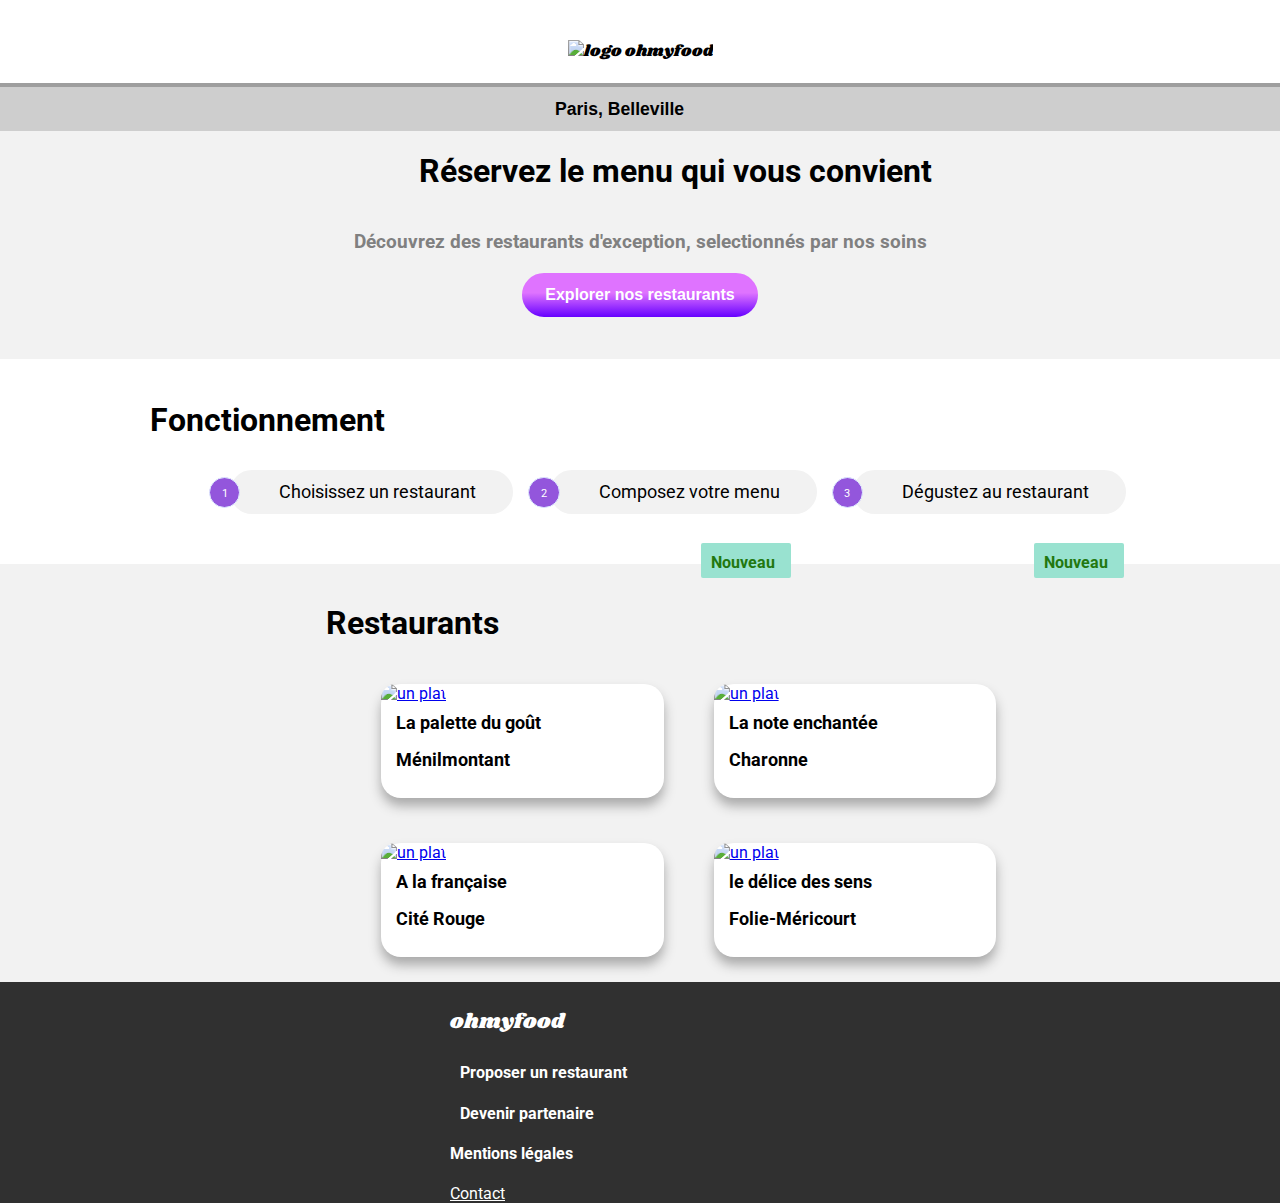
==== index.html @ 93c36981 "correction css" ====
<!DOCTYPE html>
<html lang="fr">
<head>
    <meta charset="utf-8" />

    <meta name="viewport" content="width=device-width" /> <!--c'est pour l'affichage mobile-->
    <script src="https://kit.fontawesome.com/45e38e596f.js" crossorigin="anonymous"></script>
    <link rel="stylesheet" href="food.css" />
    <title>ohmyfood</title>

    <link rel="preconnect" href="https://fonts.googleapis.com">
    <link rel="preconnect" href="https://fonts.gstatic.com" crossorigin>
    <link href="https://fonts.googleapis.com/css2?family=Roboto:wght@300&display=swap" rel="stylesheet">



    <link href="https://fonts.googleapis.com/css2?family=Shrikhand&display=swap" rel="stylesheet">
</head>

<body>

    <!--logo+entête-->

    <header>       


        <div class="logo" ><img src="images/logo/ohmyfood.png" width="180" alt="logo ohmyfood" /></div>



    </header>

    <div class="recherche">
        <form method="post" action="traitement.php">

          <i class="fas fa-map-marker-alt"></i><input type="text" name="pseudo" id="par" placeholder="Paris, Belleville">


      </form></div>


      <!-- Section 1 -->

      <section class="reservez">
        <h1>Réservez le menu qui <br class="hide-desktop" />vous convient</h1>
        <h3>Découvrez des restaurants d'exception,<br class="hide-desktop"/> selectionnés par nos soins</h3>
        
        <!--mettre ou pas-->
        <div class="com-bts">
            <form method="post" action="traitement.php">
                <input class="searchbuttons" type="button" value="Explorer nos restaurants"></form>
            </div>

        </section>


        


        <!-- Section 2 -->

        <section class="fonct">
          <div>          
            <h1 class="titre">Fonctionnement</h1> 

            <ol class="fi">
                <div class="number">1</div>
                <li class="contour"><i id="res" class="fas fa-mobile-alt"></i><span class="restaurant">Choisissez un restaurant</span></li>
                <div class="number">2</div>
                <li class="contour"><i id="men" class="fas fa-list-ul"></i><span class="menu">Composez votre menu</span></li>
                <div class="number">3</div>
                <li class="contour"><i id="deg" class="fas fa-store"></i><span class="degust">Dégustez au restaurant</span></li>

            </ol> <!--span: balise de type inline, on la place pour sélectionner certains mots uniquement -->
        </div>



    </section>


    <!--section 3 -->

    <section class="central" >
        <div class="center">
          <h1 class="activites">Restaurants</h1>         

          <div class="conteneur1">

            <div class="element1">
                <a href="food4.html" class="pal">
                    <img class="phot" src="images/restaurants/jay.jpg" alt="un plat" /> </a> 
                    <div> <div class="nouveau">Nouveau</div>
                    <div class= "lieu">
                        <div>La palette du goût<p class="ville">Ménilmontant</p></div> 
                        <div><i class="far fa-heart"></i><i class="fas fa-heart fa-backward"></i></div> 



                   </div>
                   </div>
            </div>

            <div class="element1">
                <a href="food3.html" class="pal">
                    <img class="phot" src="images/restaurants/stil.jpg" alt="un plat" /> </a> 
                    <div> <div class="nouveau">Nouveau</div>
                    <div class= "lieu">
                        <div>La note enchantée<p class="ville">Charonne</p></div>
                        <div><i class="far fa-heart"></i></div> 

                    </div>
                </div> 
            </div>

            <div class="element1">
                <a href="food2.html" class="pal">
                    <img class="phot" src="images/restaurants/toa.jpg" alt="un plat" /></a> 
                    <div> <div class= "lieu">
                        <div>A la française<p class="ville">Cité Rouge</p></div>
                        <div><i class="far fa-heart"></i></div>

                    </div>
                </div>
            </div>

            <div class="element1">
                <a href="food5.html" class="pal">
                    <img class="phot" src="images/restaurants/louis.jpg" alt="un plat" /> </a> 
                    <div class= "lieu">
                        <div>le délice des sens<p class="ville">Folie-Méricourt</p></div>
                        <div><i class="far fa-heart"></i></div>

                    </div>
                </div>



            </div>


        </div>

    </section>


    <footer>

        <div class="foot">
            <div class="propos">
                <div class="petitlogo" > ohmyfood </div>
                <h4><i class="fas fa-utensils"></i>Proposer un restaurant</h4>
                <h4><i class="fas fa-hands-helping"></i>Devenir partenaire</h4>
                <h4>Mentions légales</h4>
                <a href="mailto:marvin.dehors@gmail.com" class="contact">Contact</a>
            </div>
        </div>


    </footer>

</body>
</html>
---- food.css ----
/*Medium devices (mobile/tablette, 760px and up)si la largeur de l'appareil est inférieure ou égale à 768px, appliquez le CSS défini 
dans ce bloc*/
@media only screen and (max-width:576px)
{

body /*pour que l'ordi ne mette pas une marge en plus sur toute la page*/
{
	margin: 0;
	font-family: 'Roboto', sans-serif;
}

header/*logo */
{
	display: flex;
	justify-content: center;
	margin-top: 20px;/* concerne les marges exterieures  */
	margin-bottom: 10px;
}

.logo
{
	margin-top: 20px;/* concerne les marges exterieures  */
	margin-bottom: 10px;
	font-family: 'Shrikhand', cursive;
}

.recherche
{
	display: flex;
	justify-content: center;	
	background-color: #CECECE;/* Gris Perle*/
	width: 110%;
    /*box-shadow: 0px 8px 32px blue;/* La 1ère valeur indique le décalage horizontal vers la droite -la 2ème correspond au décalage vertical 
    vers le bas-le chiffre suivant indique la force du dégradé */
    border-top: solid 4px #9E9E9E; /*trait foncé au dessus de Paris Belleville*/
}

.fas.fa-map-marker-alt /*icone recherche*/
{
	border: none;
	padding: 15px;/* pour grossir le rond*/ 
	
}

input  /* Paris, Belleville*/
{
	border: none;
	width: 200px;
	height: 42px;
	font-size: 1.1rem;
	font-weight: bold;
	background-color: #CECECE; /*Gris Perle*/

}

::placeholder /* couleur noire Paris, Belleville/ Le pseudo-élément ::placeholder représente le texte de substitution  
pour un élément <input> ou <textarea>. Cela permet aux développeurs web de personnaliser l'apparence de ce texte.Le texte de 
substitution est généralement représenté avec une couleur plus claire afin d'indiquer qu'il s'agit d'une suggestion et que ce 
contenu n'a pas été saisi par l'utilisateur ou par le site même*/
{
	color: #000000;/*couleur noire*/
}


/*section 1 */

h1
{
	margin-left: 20px; /* concerne les marges exterieures */
}

h3
{
	color: grey;
}

.reservez
{
	background-color: #F2F2F2; /*gris clair*/
	flex-direction: column;
	width: 110%;
	display: flex;	
	align-items: center;
}

.com-bts
{
	display: flex;
	justify-content: center; /*cela centre le mot dans son contour*/
}

.searchbuttons
{
	font-size: 1rem;
	color: white; 
	border: solid 2px #F2F2F2;
	border-radius: 25px;
	height: 3rem;
	width: 15rem;
	padding-left: 15px;/* concerne les marges interieures */
	padding-right: 15px;
	margin-bottom: 40px;
	background:linear-gradient(to bottom,#DF73FF 45%,#6600FF); /*dégradé linéaire couleur Héliotrope-Bleu persan */
	font-weight: bold;
}


.searchbuttons:hover  /*une couleur se met dès qu'on survol le mot à l'interieur de l'encadrement, un encadrement de couleur grise apparait */
{
	color: #9356DC; /*violet*/
	background-color: #F2F2F2;
    cursor: pointer; /*définit la forme du curseur lorsque le pointeur est au-dessus de l'élément, Le curseur est un pointeur 
    qui indique un lien,généralement c'est une main.*/
}


/* Section 2*/

.titre /*mot fonctionnement*/
{
	margin-left: 15px;
	padding-bottom: 10px;
}

.fonct /*bloc : fonctionnement restaurant menu dégustez*/
{
	display: flex;
	justify-content: center;
	margin: 20px 0 40px 0; /* marges exterieures haut/droite/bas/gauche */
	/*padding: auto;*/
	width: 100%;
	background-color: white;
}



.fi /*bloc : restaurant menu dégustez*/
{
	display: flex;
	justify-content: center;
	flex-wrap: wrap; /*les éléments vont à la ligne lorsqu'il n'y a plus la place*/
	margin-bottom: 10px; /* marges exterieures*/
	
}

.fi span /*concerne les mots : les mots restaurant menu dégustez*/
{
	display: flex;
	margin-bottom: 10px; /* marges exterieures*/
	margin-top: 10px;
	padding-right: 30px; /*pour agrandir le cadre*/

}

.contour /* contour les mots restaurant menu dégustez*/
{
	display: flex;
	align-items: center;
	border: solid 2px #F2F2F2;
	border-radius: 25px;
	background-color: white;
	margin-bottom: 20px;
	z-index: 1;
}

.contour:hover  /*une couleur se met dès qu'on survol le mot à l'interieur de l'encadrement, un encadrement de couleur grise apparait */
{
	color: #0065FC;
	background-color: #F2F2F2;
    cursor: pointer; /*définit la forme du curseur lorsque le pointeur est au-dessus de l'élément, Le curseur est un pointeur 
    qui indique un lien,généralement c'est une main.*/
}

.fas.fa-mobile-alt /* icone restaurant*/
{
	margin-right: 10px; /*marges exterieures à l'interieur du cadre*/
	margin-left: 10px;
	padding-left: 15px;
}

.fas.fa-list-ul /* icone menu*/
{
	margin-right: 10px; /*marges exterieures*/
	margin-left: 10px;
	padding-left: 15px;
}

.fas.fa-store /* icone degustez*/
{
	margin-right: 10px; /*marges exterieures*/
	margin-left: 10px;
	padding-left: 15px;
}

.number
{
    border: #DEEBFF solid 1px;
    border-radius: 50%;
    padding: 9px;
    color: white;
    font-size: 0.7rem;
    height: 0.7rem;
    width: 0.7rem;
    background-color: #9356DC ;/*primaire: violet*/
    text-align: center; /*pour centrer le chiffre*/
    margin-left: 37px;
    margin-top: 7px;
    z-index: 2;
}



/*section3 Restaurants*/


.central
{
	width: 110%;
	background-color: #F2F2F2;
}

.conteneur1/* concerne les restos de la 1ère page */
{
	display: flex;
	flex-direction: column;
	color: #000000;/*couleur noire*/	
	text-align: left;	
	width: 90%;
	margin-left: 20px; /*marges exterieures*/
	margin-right: 18px;
	background-color: #F2F2F2;
}

.nouveau
{
	color: #22780F; /* Vert de vessie*/
	font-weight: bold;
	font-size: 1rem;
	border-radius: 2px;
	background-color: #99E2D0; /*Vert d'eau*/
	padding: 10px;/* concerne les marges intérieures */
	width: 70px;
	height: 15px;
	margin-top: -140px;
	margin-bottom: 120px;
	margin-left: 260px;
	/*z-index: 2; /*pour QU'IL APPARAISSE DEVANT L'IMAGE*/
	position: absolute; /*pour que nouveau apparaisse sur l'image*/

}

.element1 /*La palette du goût et le délice des sens*/
{  
	box-shadow: 0px 8px 12px #aaa;
	border-radius: 20px;/* concerne l'arrondi de l'encadrement */
	align-self: baseline;/*placement dans la box*/
	margin-bottom: 25px;/* concerne les marges exterieures bas */
	padding-bottom: 3px;/* concerne  marge interieure bas  */
	cursor: pointer; /*définit la forme du curseur lorsque le pointeur est au-dessus de l'élément, Le curseur est un pointeur 
	qui indique un lien,généralement c'est une main.*/
	background-color: white;
}


.phot /*photo elements */
{
	width: 360px;
	height: 150px;
	object-fit: cover; /*l'image sera découpée pour s'adapter*/   
	border-top-right-radius: 15px;
	border-top-left-radius: 15px;  
	/* z-index: -1;*/
}

.lieu /*noms des lieux pour activites*/
{
	color: #000000;/*couleur noire*/ 
	font-size: 1.1em;  
	font-weight: bold;
	padding-left: 10px;/* concerne les marges interieures gauche  */
	padding-top: 10px;
	padding-bottom: 10px;
	display: flex;
	justify-content: space-between;
}
.far.fa-heart /* coeur transparent*/
{
	margin-right: 10px;
	font-size: 1.3rem;
}


.far.fa-heart:hover  /*une couleur se met dès qu'on survol le mot à l'interieur de l'encadrement, un encadrement de couleur grise apparait */
{
	color: #9356DC; /*violet PROBLEME NE SE REMPLIT PAS EN VIOLET : far fa-heart*/
	/*background-color: #9356DC;*/
    cursor: pointer; /*définit la forme du curseur lorsque le pointeur est au-dessus de l'élément, Le curseur est un pointeur 
    qui indique un lien,généralement c'est une main.*/
    /*transition: width 2s;
    display: none all 2s;*/
}

/*section footer*/


footer
{
	background-color: #303030; 
	flex-direction: column;
	width: 110%;
}

.foot /* concerne l'alignement footer */
{
	display: flex;	
	margin-left: 20px;
	
}

.petitlogo
{
	color: white;
	padding-top: 25px;
	padding-bottom: 5px;/* concerne  marge interieure bas  */
	margin-bottom: 10px;
	font-family: 'Shrikhand', cursive;
	font-size: 1.3rem;
}

h4
{
	color: white;
}

h4:hover  /*une couleur se met dès qu'on survol le mot à l'interieur de l'encadrement, un encadrement de couleur grise apparait */
{
	color: #0065FC;
	background-color: #F2F2F2;
    cursor: pointer; /*définit la forme du curseur lorsque le pointeur est au-dessus de l'élément, Le curseur est un pointeur 
    qui indique un lien,généralement c'est une main.*/
}

.fas.fa-utensils
{
	margin-right: 10px;
}

.fas.fa-hands-helping
{
	margin-right: 10px;
}

.contact
{
	color: white;
}


/*2ème page*/

/*header*/



/*section 1*/
.phototoa
{
	width: 400px;
	height: 250px;
	object-fit: cover; /*l'image sera découpée pour s'adapter*/   
}



/*section 2*/

.deuxiemepage
{
	background-color: #F2F2F2; /*gris clair*/
	flex-direction: column;
	width: 110%;
	display: flex;	
	font-weight: bold;
	border-top-right-radius: 25px;/*ca ne fonctionne pas*/
	border-top-left-radius: 25px;
	margin-top: -50px;/*marges exterieures*/
	position: absolute; /*pour que le pavé à la française déborde sur la photo*/
}

.francaise
{
	font-size: 1.7rem;
	font-weight: bold; 
	font-style:italic;
	font-family: 'Shrikhand', cursive;
	display: flex;
	justify-content: space-between; /*pour que le prix se mette à droite*/
	margin-top: 20px;
	margin-left: 30px;
	width: 100%;
}


.far.fa-heart.restCard__icon--empty
{
	margin-right: 43px;
	font-size: 1.3rem;
	margin-top: 10px;
}

.conteneur2/* concerne la 2ème page*/
{
	display: flex;
	flex-direction: column;
	color: #000000;/*couleur noire*/	
	text-align: left;	
	width: 100%;
	background-color: #F2F2F2;
}


.element2 /*Les plats de la 2ème page*/
{  
	box-shadow: 0px 8px 12px #aaa;
	border-radius: 20px;/* concerne l'arrondi de l'encadrement */
	align-self: baseline;/*placement dans la box*/
	margin-bottom: 20px;/* concerne les marges exterieures bas */
	margin-left: 20px;
	margin-right: 20px;
	padding-bottom: 14px;/* concerne  marge interieure bas  */
	padding-top: 14px;
	padding-left: 10px;
	cursor: pointer; /*définit la forme du curseur lorsque le pointeur est au-dessus de l'élément, Le curseur est un pointeur 
	qui indique un lien,généralement c'est une main.*/
	background-color: white;
	width: 90%;
	height: 50px;

	animation: fadein 5s; /*le temps que ça met pour réapparaître*/
	-moz-animation: fadein 5s; /* Firefox */
	-webkit-animation: fadein 5s; /* Safari et Chrome */
	-o-animation: fadein 5s; /* Opera */
}
@keyframes fadein {
	from {
		opacity:0;
	}
	to {
		opacity:1;
	}
}


.entrees
{
	font-size: 1.4rem;
	color: #677179; /* Gris de Payne*/
	font-weight: bold;
	padding-left: 30px;/* concerne les marges interieures  */
	border-bottom: 4px solid #99E2D0; width: 10%;  /*pour qu'il y ait un trait Vert d'eau* au dessous de l'entrée*/  
}



.plats /*titre au dessus des plats*/
{
	font-size: 1.4rem;
	color: #677179; /* Gris de Payne*/
	font-weight: bold;
	padding-left: 30px;/* concerne les marges interieures  */
	font-weight: bold;
	border-bottom: 4px solid #99E2D0; width: 15%;  /*pour qu'il y ait un trait Vert d'eau* au dessous de plat*/ 
}

.desserts
{
	font-size: 1.4rem;
	color: #677179; /* Gris de Payne*/
	font-weight: bold;
	padding-left: 30px;/* concerne les marges interieures  */
	border-bottom: 4px solid #99E2D0; width: 15%;  /*pour qu'il y ait un trait Vert d'eau* au dessous de dessert*/ 
}

.plat /*nom d'un plat*/
{
	font-weight: bold;
	font-size: 1.4rem;
	margin-bottom: 5px;/* pour faire l'écart entre le mot du haut et celui d'en bas: les marges interieures */
}

.saveur
{
	color: grey;
	font-size: 1rem;
	display: flex;
	justify-content: space-between; /*pour que le coeur se mette à droite*/
}

.prix
{
	margin-right: 10px;
	color: #000000; /*couleur noire*/
}

.com-btn
{
	display: flex;
	justify-content: center; /*cela centre le mot dans son contour*/
}

.searchbutton /*bouton commander*/
{
	color: white; 
	border: solid 2px #F2F2F2;
	border-radius: 25px;
	height: 3rem;
	width: 12rem;
	font-size: 1.1rem;
	margin-top: 40px;
	margin-left: 20px;
	margin-bottom: 40px;
	background:linear-gradient(to bottom,#DF73FF 45%,#6600FF); /*dégradé linéaire couleur Héliotrope-Bleu persan */
	font-weight: bold;
}

.searchbutton:hover  /* une couleur se met dès qu'on survol le mot à l'interieur de l'encadrement, un encadrement de couleur grise apparait */
{
	color: #0065FC;
	background-color: #F2F2F2;
    cursor: pointer; 
    /* définit la forme du curseur lorsque le pointeur est au-dessus de l'element, Le curseur est un pointeur 
    qui indique un lien,generalement c'est une main. */
}
}




    /* Medium devices (tablette, min 768px max 1000px )si la largeur de l'appareil est inférieure ou égale à 1000px, appliquez le CSS défini 
dans ce bloc */
@media only screen and (min-width:768px) and (max-width: 1024px)

{

	body /*pour que l'ordi ne mette pas une marge en plus sur toute la page*/
	{
		margin: 0;
		font-family: 'Roboto', sans-serif;
	}

	header/*logo */
	{
		display: flex;
		justify-content: center;
		margin-top: 20px;/* concerne les marges exterieures  */
		margin-bottom: 10px;
	}

	.logo
	{
		margin-top: 20px;/* concerne les marges exterieures  */
		margin-bottom: 10px;
		font-family: 'Shrikhand', cursive;
	}

	.recherche
	{
		display: flex;
		justify-content: center;	
		background-color: #CECECE;/* Gris Perle*/
		width: 110%;
    /*box-shadow: 0px 8px 32px blue;/* La 1ère valeur indique le décalage horizontal vers la droite -la 2ème correspond au décalage vertical 
    vers le bas-le chiffre suivant indique la force du dégradé */
    border-top: solid 4px #9E9E9E; /*trait foncé au dessus de Paris Belleville*/
}

.fas.fa-map-marker-alt /*icone recherche*/
{
	border: none;
	padding: 15px;/* pour grossir le rond*/ 
	
}

input  /* Paris, Belleville*/
{
	border: none;
	width: 200px;
	height: 42px;
	font-size: 1.1rem;
	font-weight: bold;
	background-color: #CECECE; /*Gris Perle*/

}

::placeholder /* couleur noire Paris, Belleville/ Le pseudo-élément ::placeholder représente le texte de substitution  
pour un élément <input> ou <textarea>. Cela permet aux développeurs web de personnaliser l'apparence de ce texte.Le texte de 
substitution est généralement représenté avec une couleur plus claire afin d'indiquer qu'il s'agit d'une suggestion et que ce 
contenu n'a pas été saisi par l'utilisateur ou par le site même*/
{
	color: #000000;/*couleur noire*/
}


/*section 1 */

h1
{
	margin-left: 20px; /* concerne les marges exterieures */
}

h3
{
	color: grey;
}

.reservez
{
	background-color: #F2F2F2; /*gris clair*/
	flex-direction: column;
	width: 110%;
	display: flex;	
	align-items: center;
}

.com-bts
{
	display: flex;
	justify-content: center; /*cela centre le mot dans son contour*/
}

.searchbuttons
{
	font-size: 1rem;
	color: white; 
	border: solid 2px #F2F2F2;
	border-radius: 25px;
	height: 3rem;
	width: 15rem;
	padding-left: 15px;/* concerne les marges interieures */
	padding-right: 15px;
	margin-bottom: 40px;
	background:linear-gradient(to bottom,#DF73FF 45%,#6600FF); /*dégradé linéaire couleur Héliotrope-Bleu persan */
	font-weight: bold;
}


.searchbuttons:hover  /*une couleur se met dès qu'on survol le mot à l'interieur de l'encadrement, un encadrement de couleur grise apparait */
{
	color: #9356DC; /*violet*/
	background-color: #F2F2F2;
    cursor: pointer; /*définit la forme du curseur lorsque le pointeur est au-dessus de l'élément, Le curseur est un pointeur 
    qui indique un lien,généralement c'est une main.*/
}


/* Section 2*/

.fonct /*bloc : fonctionnement restaurant menu dégustez*/
{
    /*display: flex;
    justify-content: center;
    /*margin: 40px 0 10px 0;*/
}

.fi /*bloc : restaurant menu dégustez*/
{
	display: flex;
	justify-content: center;
	flex-wrap: wrap; /*les éléments vont à la ligne lorsqu'il n'y a plus la place*/

	margin-bottom: 10px; /* marges exterieures*/

}

.fi span /*concerne les mots : les mots restaurant menu dégustez*/
{
	display: flex;
	margin-bottom: 10px; /* marges exterieures*/
	margin-top: 10px;
	padding-right: 20px; /*pour agrandir le cadre*/
}

.contour /* contour les mots restaurant menu dégustez*/
{
	display: flex;
	align-items: center;
	border: solid 2px #F2F2F2;
	border-radius: 25px;
	background-color: white;
}

.contour:hover  /*une couleur se met dès qu'on survol le mot à l'interieur de l'encadrement, un encadrement de couleur grise apparait */
{
	color: #0065FC;
	background-color: #F2F2F2;
    cursor: pointer; /*définit la forme du curseur lorsque le pointeur est au-dessus de l'élément, Le curseur est un pointeur 
    qui indique un lien,généralement c'est une main.*/
}

.fas.fa-mobile-alt /* icone restaurant*/
{
	margin-right: 10px; /*marges exterieures à l'interieur du cadre*/
	margin-left: 10px;
}

.fas.fa-list-ul /* icone menu*/
{
	margin-right: 10px; /*marges exterieures*/
	margin-left: 10px;
}

.fas.fa-store /* icone degustez*/
{
	margin-right: 10px; /*marges exterieures*/
	margin-left: 10px;
}

.number
{
	border: #DEEBFF solid 1px;
	border-radius: 50%;
    padding: 9px;
    color: white;
    font-size: 0.7rem;
	height: 0.7rem;
    width: 0.7rem;
    background-color: #9356DC ;/*primaire: violet*/
    text-align: center; /*pour centrer le chiffre*/
    margin-left: -240px;
    margin-top: 92px;
	position: absolute; /*pour que nouveau apparaisse sur l'image*/
}


/*section3 Restaurants*/


.central
{
	width: 100%;
	background-color: red; /*#F2F2F2;*/
}

.conteneur1/* concerne les restos de la 1ère page */
{
	display: flex;
	flex-direction: column;
	color: #000000;/*couleur noire*/	
	text-align: left;	
	width: 90%;
	margin-left: 20px; /*marges exterieures*/
	margin-right: 18px;
	background-color: #F2F2F2;
}

.nouveau
{
	color: #22780F; /* Vert de vessie*/
	font-weight: bold;
	font-size: 1rem;
	border-radius: 2px;
	background-color: #99E2D0; /*Vert d'eau*/
	padding: 10px;/* concerne les marges intérieures */
	width: 70px;
	height: 15px;
	margin-top: -140px;
	margin-bottom: 120px;
	margin-left: 260px;
	/*z-index: 2; /*pour QU'IL APPARAISSE DEVANT L'IMAGE*/
	position: absolute; /*pour que nouveau apparaisse sur l'image*/

}

.element1 /*La palette du goût et le délice des sens*/
{  
	box-shadow: 0px 8px 12px #aaa;
	border-radius: 20px;/* concerne l'arrondi de l'encadrement */
	align-self: baseline;/*placement dans la box*/
	margin-bottom: 25px;/* concerne les marges exterieures bas */
	padding-bottom: 3px;/* concerne  marge interieure bas  */
	cursor: pointer; /*définit la forme du curseur lorsque le pointeur est au-dessus de l'élément, Le curseur est un pointeur 
	qui indique un lien,généralement c'est une main.*/
	background-color: white;
}


.phot /*photo elements */
{
	width: 360px;
	height: 150px;
	object-fit: cover; /*l'image sera découpée pour s'adapter*/   
	border-top-right-radius: 15px;
	border-top-left-radius: 15px;  
	/* z-index: -1;*/
}

.lieu /*noms des lieux pour activites*/
{
	color: #000000;/*couleur noire*/ 
	font-size: 1.1em;  
	font-weight: bold;
	padding-left: 10px;/* concerne les marges interieures gauche  */
	padding-top: 10px;
	padding-bottom: 10px;
	display: flex;
	justify-content: space-between;
}
.far.fa-heart /* coeur transparent*/
{
	margin-right: 10px;
	font-size: 1.3rem;
}


.far.fa-heart:hover  /*une couleur se met dès qu'on survol le mot à l'interieur de l'encadrement, un encadrement de couleur grise apparait */
{
	color: #9356DC; /*violet PROBLEME NE SE REMPLIT PAS EN VIOLET : far fa-heart*/
	/*background-color: #9356DC;*/
    cursor: pointer; /*définit la forme du curseur lorsque le pointeur est au-dessus de l'élément, Le curseur est un pointeur 
    qui indique un lien,généralement c'est une main.*/
    /*transition: width 2s;
    display: none all 2s;*/
}

/*section footer*/


footer
{
	background-color: #303030; 
	flex-direction: column;
	width: 110%;
}

.foot /* concerne l'alignement footer */
{
	display: flex;	
	margin-left: 20px;
	
}

.petitlogo
{
	color: white;
	padding-top: 25px;
	padding-bottom: 5px;/* concerne  marge interieure bas  */
	margin-bottom: 10px;
	font-family: 'Shrikhand', cursive;
	font-size: 1.3rem;
}

h4
{
	color: white;
}

h4:hover  /*une couleur se met dès qu'on survol le mot à l'interieur de l'encadrement, un encadrement de couleur grise apparait */
{
	color: #0065FC;
	background-color: #F2F2F2;
    cursor: pointer; /*définit la forme du curseur lorsque le pointeur est au-dessus de l'élément, Le curseur est un pointeur 
    qui indique un lien,généralement c'est une main.*/
}

.fas.fa-utensils
{
	margin-right: 10px;
}

.fas.fa-hands-helping
{
	margin-right: 10px;
}

.contact
{
	color: white;
}


/*2ème page*/

/*header*/

.fas.fa-arrow-left /*flèche près du logo*/
{
	/*margin-left: 5px;*/

}

/*section 1*/
.phototoa
{
	width: 400px;
	height: 250px;
	object-fit: cover; /*l'image sera découpée pour s'adapter*/   
}



/*section 2*/

.deuxiemepage
{
	background-color: #F2F2F2; /*gris clair*/
	flex-direction: column;
	width: 111%;
	display: flex;	
	font-weight: bold;
	border-top-right-radius: 25px;/*ca ne fonctionne pas*/
	border-top-left-radius: 25px;
	margin-top: -50px;/*marges exterieures*/
	position: absolute; /*pour que le pavé à la française déborde sur la photo*/
}

.francaise
{
	font-size: 1.7rem;
	font-weight: bold; 
	font-style:italic;
	font-family: 'Shrikhand', cursive;
	display: flex;
	justify-content: space-between; /*pour que le prix se mette à droite*/
	margin-top: 20px;
	margin-left: 30px;
}


.far.fa-heart.restCard__icon--empty
{
	margin-right: 20px;
	font-size: 1.3rem;
	margin-top: 10px;
}

.conteneur2/* concerne la 2ème page*/
{
	display: flex;
	flex-direction: column;
	color: #000000;/*couleur noire*/	
	text-align: left;	
	width: 90%;
	background-color: #F2F2F2;
}


.element2 /*Les plats de la 2ème page*/
{  
	box-shadow: 0px 8px 12px #aaa;
	border-radius: 20px;/* concerne l'arrondi de l'encadrement */
	align-self: baseline;/*placement dans la box*/
	margin-bottom: 20px;/* concerne les marges exterieures bas */
	margin-left: 20px;
	margin-right: 20px;
	padding-bottom: 14px;/* concerne  marge interieure bas  */
	padding-top: 14px;
	padding-left: 10px;
	cursor: pointer; /*définit la forme du curseur lorsque le pointeur est au-dessus de l'élément, Le curseur est un pointeur 
	qui indique un lien,généralement c'est une main.*/
	background-color: white;
	width: 350px;
	height: 50px;
}

.entrees
{
	font-size: 1.4rem;
	color: #677179; /* Gris de Payne*/
	font-weight: bold;
	padding-left: 30px;/* concerne les marges interieures  */
	border-bottom: 4px solid #99E2D0; width: 15%;  /*pour qu'il y ait un trait Vert d'eau* au dessous de l'entrée*/  
}



.plats /*titre au dessus des plats*/
{
	font-size: 1.4rem;
	color: #677179; /* Gris de Payne*/
	font-weight: bold;
	padding-left: 30px;/* concerne les marges interieures  */
	font-weight: bold;
	border-bottom: 4px solid #99E2D0; width: 15%;  /*pour qu'il y ait un trait Vert d'eau* au dessous de plat*/ 
}

.desserts
{
	font-size: 1.4rem;
	color: #677179; /* Gris de Payne*/
	font-weight: bold;
	padding-left: 30px;/* concerne les marges interieures  */
	border-bottom: 4px solid #99E2D0; width: 15%;  /*pour qu'il y ait un trait Vert d'eau* au dessous de dessert*/ 
}

.plat /*nom d'un plat*/
{
	font-weight: bold;
	font-size: 1.4rem;
	margin-bottom: 5px;/* pour faire l'écart entre le mot du haut et celui d'en bas: les marges interieures */
}

.saveur
{
	color: grey;
	font-size: 1rem;
	display: flex;
	justify-content: space-between; /*pour que le coeur se mette à droite*/
}

.prix
{
	margin-right: 10px;
	color: #000000; /*couleur noire*/
}

.com-btn
{
	display: flex;
	justify-content: center; /*cela centre le mot dans son contour*/
}

.searchbutton /*bouton commander*/
{
	color: white; 
	border: solid 2px #F2F2F2;
	border-radius: 25px;
	height: 3rem;
	width: 12rem;
	font-size: 1.1rem;
	margin-top: 40px;
	margin-left: 20px;
	margin-bottom: 40px;
	background:linear-gradient(to bottom,#DF73FF 45%,#6600FF); /*dégradé linéaire couleur Héliotrope-Bleu persan */
	font-weight: bold;
}

.searchbutton:hover  /*une couleur se met dès qu'on survol le mot à l'interieur de l'encadrement, un encadrement de couleur grise apparait */
{
	color: #0065FC;
	background-color: #F2F2F2;
    cursor: pointer; /*définit la forme du curseur lorsque le pointeur est au-dessus de l'élément, Le curseur est un pointeur 
    qui indique un lien,généralement c'est une main.*/
}

}


   /*concerne pc*/
@media only screen and (min-width: 1025px) /*à partir de 1001px*/

{

	body /*pour que l'ordi ne mette pas une marge en plus sur toute la page*/
	{
		margin: 0;
		font-family: 'Roboto', sans-serif;
	}

	header/*logo */
	{
		display: flex;
		justify-content: center;
		margin-top: 20px;/* concerne les marges exterieures  */
		margin-bottom: 10px;
	}

	.logo
	{
		margin-top: 20px;/* concerne les marges exterieures  */
		margin-bottom: 10px;
		font-family: 'Shrikhand', cursive;
	}

	.recherche
	{
		display: flex;
		justify-content: center;	
		background-color: #CECECE;/* Gris Perle*/
		width: 100%;
    /*box-shadow: 0px 8px 32px blue;/* La 1ère valeur indique le décalage horizontal vers la droite -la 2ème correspond au décalage vertical 
    vers le bas-le chiffre suivant indique la force du dégradé */
    border-top: solid 4px #9E9E9E; /*trait foncé au dessus de Paris Belleville*/
}

.fas.fa-map-marker-alt /*icone recherche*/
{
	border: none;
	padding: 15px;/* pour grossir le rond*/ 
	
}

input  /* Paris, Belleville*/
{
	border: none;
	width: 200px;
	height: 42px;
	font-size: 1.1rem;
	font-weight: bold;
	background-color: #CECECE; /*Gris Perle*/

}

::placeholder /* couleur noire Paris, Belleville/ Le pseudo-élément ::placeholder représente le texte de substitution  
pour un élément <input> ou <textarea>. Cela permet aux développeurs web de personnaliser l'apparence de ce texte.Le texte de 
substitution est généralement représenté avec une couleur plus claire afin d'indiquer qu'il s'agit d'une suggestion et que ce 
contenu n'a pas été saisi par l'utilisateur ou par le site même*/
{
	color: #000000;/*couleur noire*/
}


/*section 1 */

h1
{
	margin-left: 70px; /* concerne les marges exterieures */
	
}

h3
{
	color: grey;
}



.reservez
{
	background-color: #F2F2F2; /*gris clair*/
	flex-direction: column;
	width: 100%;
	display: flex;	
	align-items: center;
}

.hide-desktop /*pour que la phrase ne se coupe pas dans la version desktop*/
{
display: none;
}

.com-bts
{
	display: flex;
	justify-content: center; /*cela centre le mot dans son contour*/
}

.searchbuttons
{
	font-size: 1rem;
	color: white; 
	border: solid 2px #F2F2F2;
	border-radius: 25px;
	height: 3rem;
	width: 15rem;
	padding-left: 15px;/* concerne les marges interieures */
	padding-right: 15px;
	margin-bottom: 40px;
	background:linear-gradient(to bottom,#DF73FF 45%,#6600FF); /*dégradé linéaire couleur Héliotrope-Bleu persan */
	font-weight: bold;
}


.searchbuttons:hover  /*une couleur se met dès qu'on survol le mot à l'interieur de l'encadrement, un encadrement de couleur grise apparait */
{
	color: #9356DC; /*violet*/
	background-color: #F2F2F2;
    cursor: pointer; /*définit la forme du curseur lorsque le pointeur est au-dessus de l'élément, Le curseur est un pointeur 
    qui indique un lien,généralement c'est une main.*/
}


/* Section 2*/

.titre /*mot fonctionnement*/
{
	margin-left: -4px;
	padding-bottom: 10px;
}

.fonct /*bloc : fonctionnement restaurant menu dégustez*/
{
	display: flex;
	justify-content: center;
	margin: 20px 0 40px 0; /* marges exterieures haut/droite/bas/gauche */
	width: 100%;
	background-color: white;
}

.fi /*bloc : restaurant menu dégustez*/
{
	display: flex;
	justify-content: center;
	flex-wrap: wrap; /*les éléments vont à la ligne lorsqu'il n'y a plus la place*/
	margin-bottom: 10px; /* marges exterieures*/

}

.fi span /*concerne les mots : les mots restaurant menu dégustez*/
{
	font-size: 1.1rem;
	margin-bottom: 10px; /* marges exterieures*/
	margin-top: 10px;
	padding-left: 15px;/* marges intérieures*/
	padding-right: 35px; /*pour agrandir le cadre*/

}

.contour /* contour les mots restaurant menu dégustez*/
{
	display: flex;
	align-items: center;
	border: solid 2px #F2F2F2;
	border-radius: 25px;
	background-color: #F2F2F2; /*couleur à l'intérieur du contour*/
	margin-left: -10px;/* marges exterieures*/
	z-index: 1;
}

.contour:hover  /*une couleur se met dès qu'on survol le mot à l'interieur de l'encadrement, un encadrement de couleur grise apparait */
{
	color: #0065FC;
	background-color: #F2F2F2;
    cursor: pointer; /*définit la forme du curseur lorsque le pointeur est au-dessus de l'élément, Le curseur est un pointeur 
    qui indique un lien,généralement c'est une main.*/
}

.fas.fa-mobile-alt /* icone restaurant*/
{
	margin-right: 10px; /*marges exterieures à l'interieur du cadre*/
	margin-left: 7px;
	padding-left: 15px;
}

.fas.fa-list-ul /* icone menu*/
{
	margin-right: 10px; /*marges exterieures*/
	margin-left: 7px;
	padding-left: 15px;
}

.fas.fa-store /* icone degustez*/
{
	margin-right: 10px; /*marges exterieures*/
	margin-left: 7px;
	padding-left: 15px;
}

.number
{
	border: #DEEBFF solid 1px;
	border-radius: 50%;
    padding: 9px;
    color: white;
    font-size: 0.7rem;
	height: 0.7rem;
    width: 0.7rem;
    background-color: #9356DC ;/*primaire: violet*/
    text-align: center; /*pour centrer le chiffre*/
    margin-left: 15px;
    margin-top: 7px;
    z-index: 2;
	/*position: absolute; /*pour que nouveau apparaisse sur l'image*/
}
	


/*section3 Restaurants*/

.activites /*mot restaurants*/
{
	padding-top: 40px;
}

.central
{
	background-color: #F2F2F2 ;
}

.center
{
	margin-right: auto;
	margin-left: auto;
	width: 60%;
}
.conteneur1/* concerne les restos de la 1ère page */
{
	display: flex;
	flex-wrap: wrap; /*les éléments vont à la ligne lorsqu'il n'y a plus la place*/
   	color: #000000;/*couleur noire*/	
	text-align: left;	
	margin-left: auto; /*marges exterieures*/
	margin-right: auto;
	background-color: #F2F2F2; 
	width: 92%;
	padding-left: 100px;
}


.element1 /*La palette du goût et le délice des sens*/
{  
	
	box-shadow: 0px 8px 12px #aaa;
	border-radius: 20px;/* concerne l'arrondi de l'encadrement */
	align-self: baseline;/*placement dans la box*/
	width: 40%;
	margin-top: 20px;
	margin-bottom: 25px;/* concerne les marges exterieures bas */
	margin-right: 25px;
	margin-left: 25px;
	cursor: pointer; /*définit la forme du curseur lorsque le pointeur est au-dessus de l'élément, Le curseur est un pointeur 
	qui indique un lien,généralement c'est une main.*/
	background-color: white;
}


.phot /*photo elements */
{
	width: 420px;
	height: 170px;
	object-fit: cover; /*l'image sera découpée pour s'adapter*/   
	border-top-right-radius: 15px;
	border-top-left-radius: 15px;  
	/* z-index: -1;*/
}

.nouveau
{
	color: #22780F; /* Vert de vessie*/
	font-weight: bold;
	font-size: 1rem;
	border-radius: 2px;
	background-color: #99E2D0; /*Vert d'eau*/
	padding: 10px;/* concerne les marges intérieures */
	width: 70px;
	height: 15px;
	margin-top: -160px;
	margin-bottom: 120px;
	margin-left: 320px;
	/*z-index: 2; /*pour QU'IL APPARAISSE DEVANT L'IMAGE*/
	position: absolute; /*pour que nouveau apparaisse sur l'image*/

}

.lieu /*noms des lieux pour activites*/
{
	color: #000000 !important;/*couleur noire*/ 
	font-size: 1.1em;  
	font-weight: bold;
	padding-left: 15px;/* concerne les marges interieures gauche  */
	padding-top: 10px;
	padding-bottom: 10px;
	display: flex;
	justify-content: space-between;
}

.ville
{
	/*padding-left: 30px;/* concerne les marges interieures gauche */
	color: #000000 !important;/*couleur noire*/ 
}

.far.fa-heart /* coeur transparent*/
{
	margin-right: 10px;
	font-size: 1.3rem;
}


.far.fa-heart:hover  /*une couleur se met dès qu'on survol le mot à l'interieur de l'encadrement, un encadrement de couleur grise apparait */
{
	color: #9356DC; /*violet PROBLEME NE SE REMPLIT PAS EN VIOLET : far fa-heart*/
	/*background-color: #9356DC;*/
    cursor: pointer; /*définit la forme du curseur lorsque le pointeur est au-dessus de l'élément, Le curseur est un pointeur 
    qui indique un lien,généralement c'est une main.*/
    /*transition: width 2s;
    display: none all 2s;*/

}

.fas.fa-heart.fa-backward:hover /*coeur remplit en violet*/
{
	color: #9356DC;
	/*position: absolute;*/
	z-index: 2;
}


/*section footer*/


footer
{
	background-color: #303030; 
	flex-direction: column;
	width: 100%;
}

.foot /* concerne l'alignement footer */
{
	display: flex;	
	margin-left: 40px;
	padding-left: 410px;
	
}

.petitlogo
{
	color: white;
	padding-top: 25px;
	padding-bottom: 5px;/* concerne  marge interieure bas  */
	margin-bottom: 10px;
	font-family: 'Shrikhand', cursive;
	font-size: 1.3rem;
}

h4
{
	color: white;
}

h4:hover  /*une couleur se met dès qu'on survol le mot à l'interieur de l'encadrement, un encadrement de couleur grise apparait */
{
	color: #0065FC;
	background-color: #F2F2F2;
    cursor: pointer; /*définit la forme du curseur lorsque le pointeur est au-dessus de l'élément, Le curseur est un pointeur 
    qui indique un lien,généralement c'est une main.*/
}

.fas.fa-utensils
{
	margin-right: 10px;
}

.fas.fa-hands-helping
{
	margin-right: 10px;
}

.contact
{
	color: white;
}


/*2ème page*/

/*header*/

.fas.fa-arrow-left /*flèche près du logo*/
{
	/*padding-left: -100px;
	display: flex;
	align-items: center;*/

}

/*section 1*/

.phototoa /*photo du plat*/
{
	width: 100%;
	height: 380px;
	object-fit: cover; /*l'image sera découpée pour s'adapter*/   
}



/*section 2*/


.deuxiemepage
{
	background-color: #F2F2F2; /*gris clair*/
	flex-direction: column;
	width: 100%;
	display: flex;	
	font-weight: bold;
	border-top-right-radius: 25px;
	border-top-left-radius: 25px;
	margin-top: -50px;/*marges exterieures*/
	position: absolute; /*pour que le pavé à la française déborde sur la photo*/
	/*align-items: center;*/
	/*margin-right: auto;
	margin-left: auto;*/
	background-color: #F2F2F2;

}


.francaise
{
	font-size: 1.7rem;
	font-weight: bold; 
	font-style:italic;
	font-family: 'Shrikhand', cursive;
	display: flex;
	justify-content: space-between; /*pour que le coeur se mette à droite*/
	margin-top: 20px;
	margin-left: 460px;
}


.far.fa-heart.restCard__icon--empty
{
	margin-right: 20px;
	font-size: 1.3rem;
	margin-top: 10px;
}

.conteneur2/* concerne la 2ème page*/
{
	display: flex;
	flex-direction: column;

	color: #000000;/*couleur noire*/	
	text-align: left;	
	/*width: 100%;*/
	background-color: #F2F2F2;
	margin-left: auto; /*marges exterieures*/
	margin-right: auto;
}


.element2 /*Les plats de la 2ème page*/
{  
	width: 550px;
	height: 60px;
	box-shadow: 0px 8px 12px #aaa;
	border-radius: 20px;/* concerne l'arrondi de l'encadrement */
	align-self: baseline;/*placement dans la box*/
	margin-bottom: 20px;/* concerne les marges exterieures bas */
	margin-left: 20px;
	margin-right: 20px;
	padding-bottom: 14px;/* concerne  marge interieure bas  */
	padding-top: 14px;
	padding-left: 10px;
	cursor: pointer; /*définit la forme du curseur lorsque le pointeur est au-dessus de l'élément, Le curseur est un pointeur 
	qui indique un lien,généralement c'est une main.*/
	background-color: white;
	
	animation: fadein 5s; /*le temps que ça met pour apparaître*/
	-moz-animation: fadein 5s; /* Firefox */
	-webkit-animation: fadein 5s; /* Safari et Chrome */
	-o-animation: fadein 5s; /* Opera */
	
}
@keyframes fadein {
	from {
		opacity:0;
	}
	to {
		opacity:1;
	}
}




.element2:hover  /*une couleur se met dès qu'on survol le mot à l'interieur de l'encadrement, un encadrement de couleur grise apparait */
{
    color: #0065FC;
    
    cursor: pointer; /*définit la forme du curseur lorsque le pointeur est au-dessus de l'élément, Le curseur est un pointeur 
    qui indique un lien,généralement c'est une main.*/
   /*display: none;*/
    transition: all 0.5s;/*la propriete +timing */ 
	margin-left: 50px;
	width: 200px;
	height: 110px;
	background-color: coral;
	animation: glissement 2s infinite alternate;
}

.ent /*pour pouvoir centrer le trait sous le mot entrée*/
{
padding-left: 30px;	
}

.entrees
{
	font-size: 1.4rem;
	color: #677179; /* Gris de Payne*/
	font-weight: bold;
	padding-left: 0px;/* concerne les marges interieures  */
	/*margin-left: 30px;*/
	border-bottom: 4px solid #99E2D0; width: 12%;  /*pour qu'il y ait un trait Vert d'eau* au dessous de l'entrée*/  
}

.pla /*pour pouvoir centrer le trait sous le mot plat*/
{
padding-left: 30px;	
}

.plats /*titre au dessus des plats*/
{
	font-size: 1.4rem;
	color: #677179; /* Gris de Payne*/
	font-weight: bold;
	padding-left: 3px;/* concerne les marges interieures  */
	font-weight: bold;
	border-bottom: 4px solid #99E2D0; width: 8%;  /*pour qu'il y ait un trait Vert d'eau* au dessous de plat*/ 

}

.des /*pour pouvoir centrer le trait sous le mot dessert*/
{
padding-left: 30px;	
}

.desserts
{
	font-size: 1.4rem;
	color: #677179; /* Gris de Payne*/
	font-weight: bold;
	padding-left: 3px;/* concerne les marges interieures  */
	border-bottom: 4px solid #99E2D0; width: 13%;  /*pour qu'il y ait un trait Vert d'eau* au dessous de dessert*/ 
}

.plat /*nom d'un plat*/
{
	font-weight: bold;
	font-size: 1.4rem;
	margin-bottom: 5px;/* pour faire l'écart entre le mot du haut et celui d'en bas: les marges interieures */
}

.saveur
{
	color: grey;
	font-size: 1rem;
	display: flex;
	justify-content: space-between; /*pour que le coeur se mette à droite*/
}

.prix
{
	margin-right: 10px;
	color: #000000; /*couleur noire*/
}


.com-btn
{
	display: flex;
	justify-content: center; /*cela centre le mot dans son contour*/
}

.searchbutton /*bouton commander*/
{
	color: white; 
	border: solid 2px #F2F2F2;
	border-radius: 25px;
	height: 3rem;
	width: 12rem;
	font-size: 1.1rem;
	margin-top: 40px;
	margin-left: 20px;
	margin-bottom: 40px;
	background:linear-gradient(to bottom,#DF73FF 45%,#6600FF); /*dégradé linéaire couleur Héliotrope-Bleu persan */
	font-weight: bold;
}

.searchbutton:hover  /*une couleur se met dès qu'on survol le mot à l'interieur de l'encadrement, un encadrement de couleur grise apparait */
{
	color: #0065FC;
	background-color: #F2F2F2;
    cursor: pointer; /*définit la forme du curseur lorsque le pointeur est au-dessus de l'élément, Le curseur est un pointeur 
    qui indique un lien,généralement c'est une main*/
}
}
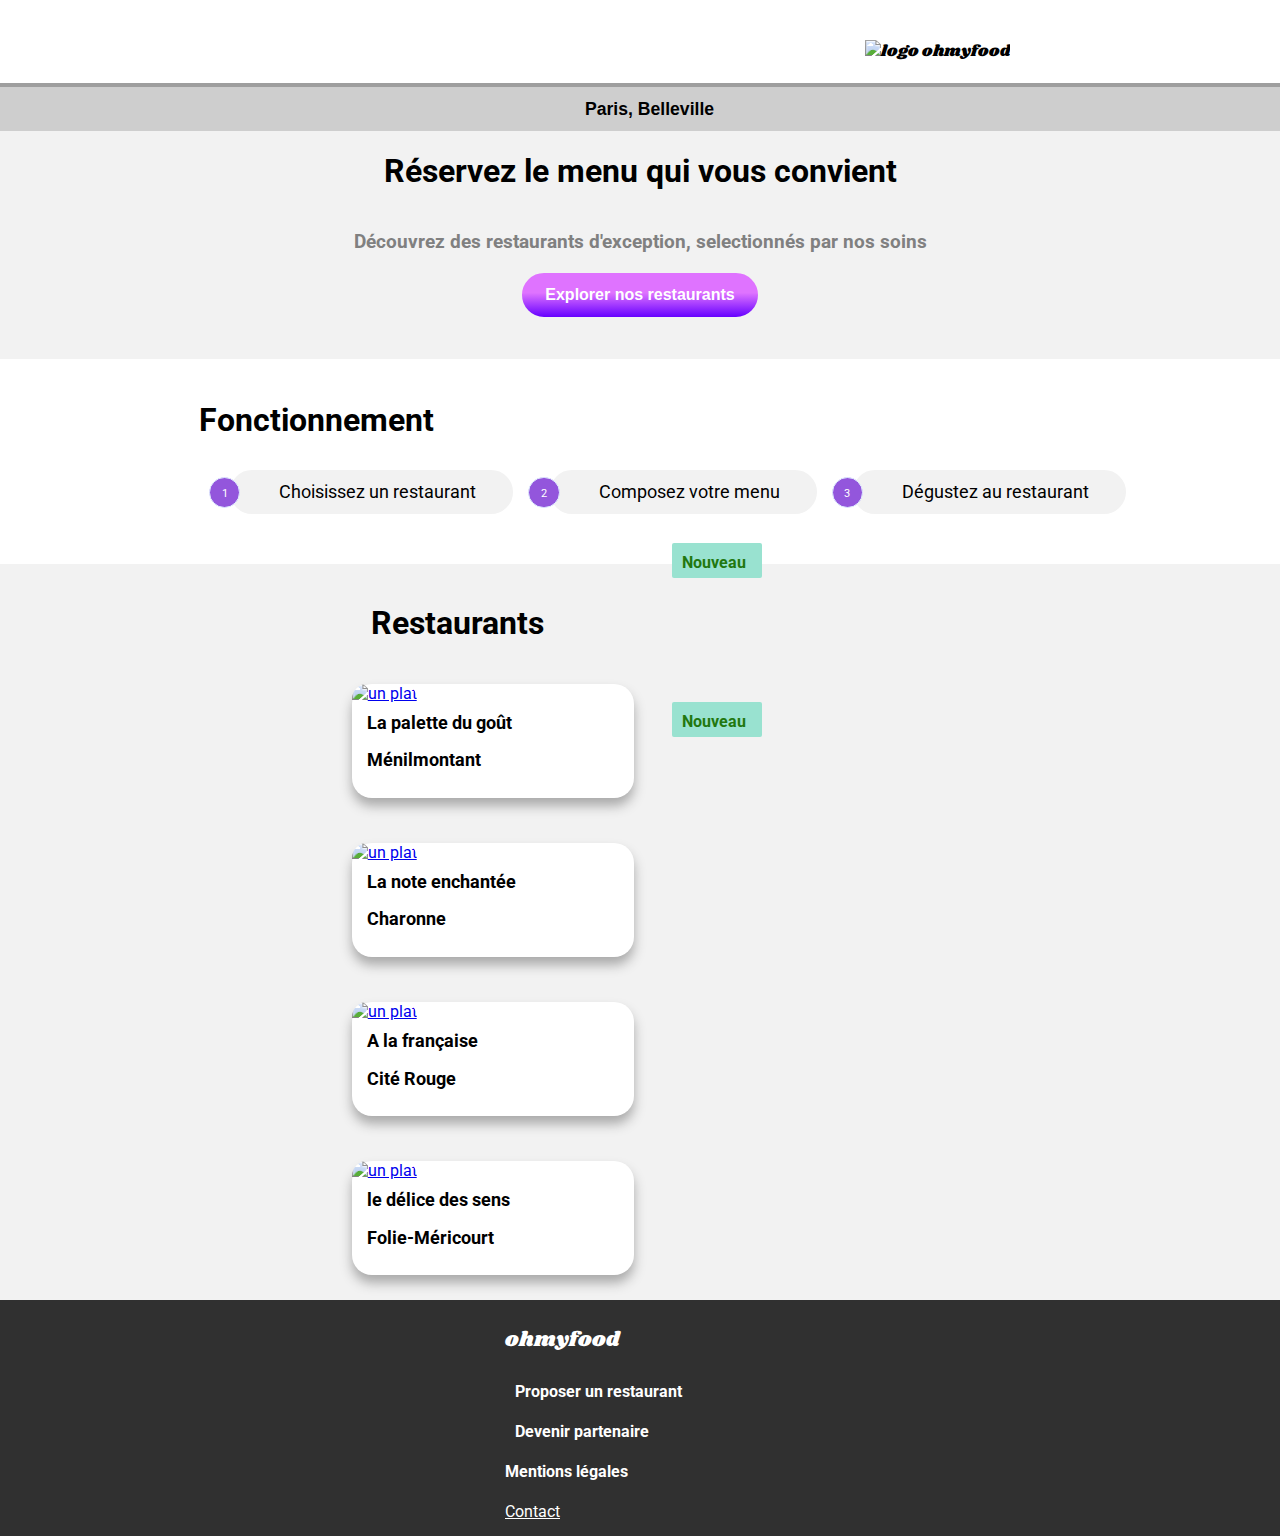
==== commit a2c90741: "essais pour remplissage coeur" ====
--- a/index.html
+++ b/index.html
@@ -1,163 +1,165 @@
 <!DOCTYPE html>
 <html lang="fr">
-<head>
-    <meta charset="utf-8" />
+    <head>
+        <meta charset="utf-8" />
+        <meta name="viewport" content="width=device-width" />
+        <!--c'est pour l'affichage mobile-->
+        <script src="https://kit.fontawesome.com/45e38e596f.js" crossorigin="anonymous"></script>
+        <link rel="stylesheet" href="food.css" />
+        <title>ohmyfood</title>
+        <link rel="preconnect" href="https://fonts.googleapis.com">
+        <link rel="preconnect" href="https://fonts.gstatic.com" crossorigin>
+        <link href="https://fonts.googleapis.com/css2?family=Roboto:wght@300&display=swap" rel="stylesheet">
+        <link href="https://fonts.googleapis.com/css2?family=Shrikhand&display=swap" rel="stylesheet">
+    </head>
+    <body>
 
-    <meta name="viewport" content="width=device-width" /> <!--c'est pour l'affichage mobile-->
-    <script src="https://kit.fontawesome.com/45e38e596f.js" crossorigin="anonymous"></script>
-    <link rel="stylesheet" href="food.css" />
-    <title>ohmyfood</title>
-
-    <link rel="preconnect" href="https://fonts.googleapis.com">
-    <link rel="preconnect" href="https://fonts.gstatic.com" crossorigin>
-    <link href="https://fonts.googleapis.com/css2?family=Roboto:wght@300&display=swap" rel="stylesheet">
-
-
-
-    <link href="https://fonts.googleapis.com/css2?family=Shrikhand&display=swap" rel="stylesheet">
-</head>
-
-<body>
-
-    <!--logo+entête-->
-
-    <header>       
-
-
-        <div class="logo" ><img src="images/logo/ohmyfood.png" width="180" alt="logo ohmyfood" /></div>
-
-
-
-    </header>
-
-    <div class="recherche">
-        <form method="post" action="traitement.php">
-
-          <i class="fas fa-map-marker-alt"></i><input type="text" name="pseudo" id="par" placeholder="Paris, Belleville">
-
-
-      </form></div>
-
-
-      <!-- Section 1 -->
-
-      <section class="reservez">
-        <h1>Réservez le menu qui <br class="hide-desktop" />vous convient</h1>
-        <h3>Découvrez des restaurants d'exception,<br class="hide-desktop"/> selectionnés par nos soins</h3>
+        <!--logo+entête-->
+        <header class="header-mobile">
+            <div class="logo" >
+                <img src="images/logo/ohmyfood.png" width="180" alt="logo ohmyfood" />
+            </div>
+        </header>
+        <div class="recherche">
+            <form method="post" action="traitement.php">
+                <i class="fas fa-map-marker-alt"></i>
+                <input type="text" name="pseudo" id="par" placeholder="Paris, Belleville">
+            </form>
+        </div>
+        <!-- Section 1 -->
+        <section class="reservez">
+            <h1>Réservez le menu qui <br class="hide-desktop" />vous convient</h1>
+            <h3>Découvrez des restaurants d'exception,<br class="hide-desktop"/> selectionnés par nos soins</h3>
+            <!--mettre ou pas-->
+            <div class="com-bts">
+                <form method="post" action="traitement.php">
+                    <input class="searchbuttons" type="button" value="Explorer nos restaurants">
+                </form>
+            </div>
+        </section>
+        <!-- Section 2 -->
+        <section class="fonct">
+            <div>
+                <h1 class="titre">Fonctionnement</h1>
+                <ol class="fi">
+                    <div class="number">
+                        1
+                    </div>
+                    <li class="contour">
+                        <i id="res" class="fas fa-mobile-alt"></i>
+                        <span class="restaurant">Choisissez un restaurant</span>
+                    </li>
+                    <div class="number">
+                        2
+                    </div>
+                    <li class="contour">
+                        <i id="men" class="fas fa-list-ul"></i>
+                        <span class="menu">Composez votre menu</span>
+                    </li>
+                    <div class="number">
+                        3
+                    </div>
+                    <li class="contour">
+                        <i id="deg" class="fas fa-store"></i>
+                        <span class="degust">Dégustez au restaurant</span>
+                    </li>
+                </ol>
+                <!--span: balise de type inline, on la place pour sélectionner certains mots uniquement -->
+            </div>
+        </section>
+        <!--section 3 -->
+<p><a class="far.fa-heart " href="#"><span class="fas.fa-heart"></span></a></p>
         
-        <!--mettre ou pas-->
-        <div class="com-bts">
-            <form method="post" action="traitement.php">
-                <input class="searchbuttons" type="button" value="Explorer nos restaurants"></form>
-            </div>
-
-        </section>
-
-
-        
-
-
-        <!-- Section 2 -->
-
-        <section class="fonct">
-          <div>          
-            <h1 class="titre">Fonctionnement</h1> 
-
-            <ol class="fi">
-                <div class="number">1</div>
-                <li class="contour"><i id="res" class="fas fa-mobile-alt"></i><span class="restaurant">Choisissez un restaurant</span></li>
-                <div class="number">2</div>
-                <li class="contour"><i id="men" class="fas fa-list-ul"></i><span class="menu">Composez votre menu</span></li>
-                <div class="number">3</div>
-                <li class="contour"><i id="deg" class="fas fa-store"></i><span class="degust">Dégustez au restaurant</span></li>
-
-            </ol> <!--span: balise de type inline, on la place pour sélectionner certains mots uniquement -->
-        </div>
-
-
-
-    </section>
-
-
-    <!--section 3 -->
-
-    <section class="central" >
-        <div class="center">
-          <h1 class="activites">Restaurants</h1>         
-
-          <div class="conteneur1">
-
-            <div class="element1">
-                <a href="food4.html" class="pal">
-                    <img class="phot" src="images/restaurants/jay.jpg" alt="un plat" /> </a> 
-                    <div> <div class="nouveau">Nouveau</div>
-                    <div class= "lieu">
-                        <div>La palette du goût<p class="ville">Ménilmontant</p></div> 
-                        <div><i class="far fa-heart"></i><i class="fas fa-heart fa-backward"></i></div> 
-
-
-
-                   </div>
-                   </div>
-            </div>
-
-            <div class="element1">
-                <a href="food3.html" class="pal">
-                    <img class="phot" src="images/restaurants/stil.jpg" alt="un plat" /> </a> 
-                    <div> <div class="nouveau">Nouveau</div>
-                    <div class= "lieu">
-                        <div>La note enchantée<p class="ville">Charonne</p></div>
-                        <div><i class="far fa-heart"></i></div> 
-
+        <section class="central" >
+            <div class="center">
+                <h1 class="activites">Restaurants</h1>
+                <div class="conteneur1">
+                    <div class="element1">
+                        <a href="food4.html" class="pal"><img class="phot" src="images/restaurants/jay.jpg" alt="un plat" /></a>
+                        <div>
+                            <div class="nouveau">
+                                Nouveau
+                            </div>
+                            <div class= "lieu">
+                                <div>
+                                    La palette du goût
+                                    <p class="ville">
+                                        Ménilmontant
+                                    </p>
+                                </div>
+                                <div class="coeur">
+                                    <i class="far fa-heart"></i>
+                                </div>
+                                <div class="plein">
+                                    <i class="fas fa-heart"></i>
+                                </div>
+                            </div>
+                        </div>
                     </div>
-                </div> 
-            </div>
-
-            <div class="element1">
-                <a href="food2.html" class="pal">
-                    <img class="phot" src="images/restaurants/toa.jpg" alt="un plat" /></a> 
-                    <div> <div class= "lieu">
-                        <div>A la française<p class="ville">Cité Rouge</p></div>
-                        <div><i class="far fa-heart"></i></div>
-
+                    <div class="element1">
+                        <a href="food3.html" class="pal"><img class="phot" src="images/restaurants/stil.jpg" alt="un plat" /></a>
+                        <div>
+                            <div class="nouveau">
+                                Nouveau
+                            </div>
+                            <div class= "lieu">
+                                <div>
+                                    La note enchantée
+                                    <p class="ville">
+                                        Charonne
+                                    </p>
+                                </div>
+                                <div>
+                                    <i class="far fa-heart"></i>
+                                </div>
+                            </div>
+                        </div>
+                    </div>
+                    <div class="element1">
+                        <a href="food2.html" class="pal"><img class="phot" src="images/restaurants/toa.jpg" alt="un plat" /></a>
+                        <div>
+                            <div class= "lieu">
+                                <div>
+                                    A la française
+                                    <p class="ville">
+                                        Cité Rouge
+                                    </p>
+                                </div>
+                                <div>
+                                    <i class="far fa-heart"></i>
+                                </div>
+                            </div>
+                        </div>
+                    </div>
+                    <div class="element1">
+                        <a href="food5.html" class="pal"><img class="phot" src="images/restaurants/louis.jpg" alt="un plat" /></a>
+                        <div class= "lieu">
+                            <div>
+                                le délice des sens
+                                <p class="ville">
+                                    Folie-Méricourt
+                                </p>
+                            </div>
+                            <div>
+                                <i class="far fa-heart"></i>
+                            </div>
+                        </div>
                     </div>
                 </div>
             </div>
-
-            <div class="element1">
-                <a href="food5.html" class="pal">
-                    <img class="phot" src="images/restaurants/louis.jpg" alt="un plat" /> </a> 
-                    <div class= "lieu">
-                        <div>le délice des sens<p class="ville">Folie-Méricourt</p></div>
-                        <div><i class="far fa-heart"></i></div>
-
+        </section>
+        <footer>
+            <div class="foot">
+                <div class="propos">
+                    <div class="petitlogo" >
+                         ohmyfood 
                     </div>
+                    <h4><i class="fas fa-utensils"></i>Proposer un restaurant</h4>
+                    <h4><i class="fas fa-hands-helping"></i>Devenir partenaire</h4>
+                    <h4>Mentions légales</h4>
+                    <a href="mailto:marvin.dehors@gmail.com" class="contact">Contact</a>
                 </div>
-
-
-
             </div>
-
-
-        </div>
-
-    </section>
-
-
-    <footer>
-
-        <div class="foot">
-            <div class="propos">
-                <div class="petitlogo" > ohmyfood </div>
-                <h4><i class="fas fa-utensils"></i>Proposer un restaurant</h4>
-                <h4><i class="fas fa-hands-helping"></i>Devenir partenaire</h4>
-                <h4>Mentions légales</h4>
-                <a href="mailto:marvin.dehors@gmail.com" class="contact">Contact</a>
-            </div>
-        </div>
-
-
-    </footer>
-
-</body>
-</html>+        </footer>
+    </body>
+</html>
--- a/food.css
+++ b/food.css
@@ -1,564 +1,28 @@
-/*Medium devices (mobile/tablette, 760px and up)si la largeur de l'appareil est inférieure ou égale à 768px, appliquez le CSS défini 
-dans ce bloc*/
-@media only screen and (max-width:576px)
+
+/*Medium devices (mobile/tablette, 576px and up)si la largeur de l'appareil est inférieure ou égale à 768px, appliquez le CSS défini dans ce bloc*/
+@media only screen and (max-width:767px)
 {
-
-body /*pour que l'ordi ne mette pas une marge en plus sur toute la page*/
-{
-	margin: 0;
-	font-family: 'Roboto', sans-serif;
-}
-
-header/*logo */
-{
-	display: flex;
-	justify-content: center;
-	margin-top: 20px;/* concerne les marges exterieures  */
-	margin-bottom: 10px;
-}
-
-.logo
-{
-	margin-top: 20px;/* concerne les marges exterieures  */
-	margin-bottom: 10px;
-	font-family: 'Shrikhand', cursive;
-}
-
-.recherche
-{
-	display: flex;
-	justify-content: center;	
-	background-color: #CECECE;/* Gris Perle*/
-	width: 110%;
-    /*box-shadow: 0px 8px 32px blue;/* La 1ère valeur indique le décalage horizontal vers la droite -la 2ème correspond au décalage vertical 
-    vers le bas-le chiffre suivant indique la force du dégradé */
-    border-top: solid 4px #9E9E9E; /*trait foncé au dessus de Paris Belleville*/
-}
-
-.fas.fa-map-marker-alt /*icone recherche*/
-{
-	border: none;
-	padding: 15px;/* pour grossir le rond*/ 
-	
-}
-
-input  /* Paris, Belleville*/
-{
-	border: none;
-	width: 200px;
-	height: 42px;
-	font-size: 1.1rem;
-	font-weight: bold;
-	background-color: #CECECE; /*Gris Perle*/
-
-}
-
-::placeholder /* couleur noire Paris, Belleville/ Le pseudo-élément ::placeholder représente le texte de substitution  
-pour un élément <input> ou <textarea>. Cela permet aux développeurs web de personnaliser l'apparence de ce texte.Le texte de 
-substitution est généralement représenté avec une couleur plus claire afin d'indiquer qu'il s'agit d'une suggestion et que ce 
-contenu n'a pas été saisi par l'utilisateur ou par le site même*/
-{
-	color: #000000;/*couleur noire*/
-}
-
-
-/*section 1 */
-
-h1
-{
-	margin-left: 20px; /* concerne les marges exterieures */
-}
-
-h3
-{
-	color: grey;
-}
-
-.reservez
-{
-	background-color: #F2F2F2; /*gris clair*/
-	flex-direction: column;
-	width: 110%;
-	display: flex;	
-	align-items: center;
-}
-
-.com-bts
-{
-	display: flex;
-	justify-content: center; /*cela centre le mot dans son contour*/
-}
-
-.searchbuttons
-{
-	font-size: 1rem;
-	color: white; 
-	border: solid 2px #F2F2F2;
-	border-radius: 25px;
-	height: 3rem;
-	width: 15rem;
-	padding-left: 15px;/* concerne les marges interieures */
-	padding-right: 15px;
-	margin-bottom: 40px;
-	background:linear-gradient(to bottom,#DF73FF 45%,#6600FF); /*dégradé linéaire couleur Héliotrope-Bleu persan */
-	font-weight: bold;
-}
-
-
-.searchbuttons:hover  /*une couleur se met dès qu'on survol le mot à l'interieur de l'encadrement, un encadrement de couleur grise apparait */
-{
-	color: #9356DC; /*violet*/
-	background-color: #F2F2F2;
-    cursor: pointer; /*définit la forme du curseur lorsque le pointeur est au-dessus de l'élément, Le curseur est un pointeur 
-    qui indique un lien,généralement c'est une main.*/
-}
-
-
-/* Section 2*/
-
-.titre /*mot fonctionnement*/
-{
-	margin-left: 15px;
-	padding-bottom: 10px;
-}
-
-.fonct /*bloc : fonctionnement restaurant menu dégustez*/
-{
-	display: flex;
-	justify-content: center;
-	margin: 20px 0 40px 0; /* marges exterieures haut/droite/bas/gauche */
-	/*padding: auto;*/
-	width: 100%;
-	background-color: white;
-}
-
-
-
-.fi /*bloc : restaurant menu dégustez*/
-{
-	display: flex;
-	justify-content: center;
-	flex-wrap: wrap; /*les éléments vont à la ligne lorsqu'il n'y a plus la place*/
-	margin-bottom: 10px; /* marges exterieures*/
-	
-}
-
-.fi span /*concerne les mots : les mots restaurant menu dégustez*/
-{
-	display: flex;
-	margin-bottom: 10px; /* marges exterieures*/
-	margin-top: 10px;
-	padding-right: 30px; /*pour agrandir le cadre*/
-
-}
-
-.contour /* contour les mots restaurant menu dégustez*/
-{
-	display: flex;
-	align-items: center;
-	border: solid 2px #F2F2F2;
-	border-radius: 25px;
-	background-color: white;
-	margin-bottom: 20px;
-	z-index: 1;
-}
-
-.contour:hover  /*une couleur se met dès qu'on survol le mot à l'interieur de l'encadrement, un encadrement de couleur grise apparait */
-{
-	color: #0065FC;
-	background-color: #F2F2F2;
-    cursor: pointer; /*définit la forme du curseur lorsque le pointeur est au-dessus de l'élément, Le curseur est un pointeur 
-    qui indique un lien,généralement c'est une main.*/
-}
-
-.fas.fa-mobile-alt /* icone restaurant*/
-{
-	margin-right: 10px; /*marges exterieures à l'interieur du cadre*/
-	margin-left: 10px;
-	padding-left: 15px;
-}
-
-.fas.fa-list-ul /* icone menu*/
-{
-	margin-right: 10px; /*marges exterieures*/
-	margin-left: 10px;
-	padding-left: 15px;
-}
-
-.fas.fa-store /* icone degustez*/
-{
-	margin-right: 10px; /*marges exterieures*/
-	margin-left: 10px;
-	padding-left: 15px;
-}
-
-.number
-{
-    border: #DEEBFF solid 1px;
-    border-radius: 50%;
-    padding: 9px;
-    color: white;
-    font-size: 0.7rem;
-    height: 0.7rem;
-    width: 0.7rem;
-    background-color: #9356DC ;/*primaire: violet*/
-    text-align: center; /*pour centrer le chiffre*/
-    margin-left: 37px;
-    margin-top: 7px;
-    z-index: 2;
-}
-
-
-
-/*section3 Restaurants*/
-
-
-.central
-{
-	width: 110%;
-	background-color: #F2F2F2;
-}
-
-.conteneur1/* concerne les restos de la 1ère page */
-{
-	display: flex;
-	flex-direction: column;
-	color: #000000;/*couleur noire*/	
-	text-align: left;	
-	width: 90%;
-	margin-left: 20px; /*marges exterieures*/
-	margin-right: 18px;
-	background-color: #F2F2F2;
-}
-
-.nouveau
-{
-	color: #22780F; /* Vert de vessie*/
-	font-weight: bold;
-	font-size: 1rem;
-	border-radius: 2px;
-	background-color: #99E2D0; /*Vert d'eau*/
-	padding: 10px;/* concerne les marges intérieures */
-	width: 70px;
-	height: 15px;
-	margin-top: -140px;
-	margin-bottom: 120px;
-	margin-left: 260px;
-	/*z-index: 2; /*pour QU'IL APPARAISSE DEVANT L'IMAGE*/
-	position: absolute; /*pour que nouveau apparaisse sur l'image*/
-
-}
-
-.element1 /*La palette du goût et le délice des sens*/
-{  
-	box-shadow: 0px 8px 12px #aaa;
-	border-radius: 20px;/* concerne l'arrondi de l'encadrement */
-	align-self: baseline;/*placement dans la box*/
-	margin-bottom: 25px;/* concerne les marges exterieures bas */
-	padding-bottom: 3px;/* concerne  marge interieure bas  */
-	cursor: pointer; /*définit la forme du curseur lorsque le pointeur est au-dessus de l'élément, Le curseur est un pointeur 
-	qui indique un lien,généralement c'est une main.*/
-	background-color: white;
-}
-
-
-.phot /*photo elements */
-{
-	width: 360px;
-	height: 150px;
-	object-fit: cover; /*l'image sera découpée pour s'adapter*/   
-	border-top-right-radius: 15px;
-	border-top-left-radius: 15px;  
-	/* z-index: -1;*/
-}
-
-.lieu /*noms des lieux pour activites*/
-{
-	color: #000000;/*couleur noire*/ 
-	font-size: 1.1em;  
-	font-weight: bold;
-	padding-left: 10px;/* concerne les marges interieures gauche  */
-	padding-top: 10px;
-	padding-bottom: 10px;
-	display: flex;
-	justify-content: space-between;
-}
-.far.fa-heart /* coeur transparent*/
-{
-	margin-right: 10px;
-	font-size: 1.3rem;
-}
-
-
-.far.fa-heart:hover  /*une couleur se met dès qu'on survol le mot à l'interieur de l'encadrement, un encadrement de couleur grise apparait */
-{
-	color: #9356DC; /*violet PROBLEME NE SE REMPLIT PAS EN VIOLET : far fa-heart*/
-	/*background-color: #9356DC;*/
-    cursor: pointer; /*définit la forme du curseur lorsque le pointeur est au-dessus de l'élément, Le curseur est un pointeur 
-    qui indique un lien,généralement c'est une main.*/
-    /*transition: width 2s;
-    display: none all 2s;*/
-}
-
-/*section footer*/
-
-
-footer
-{
-	background-color: #303030; 
-	flex-direction: column;
-	width: 110%;
-}
-
-.foot /* concerne l'alignement footer */
-{
-	display: flex;	
-	margin-left: 20px;
-	
-}
-
-.petitlogo
-{
-	color: white;
-	padding-top: 25px;
-	padding-bottom: 5px;/* concerne  marge interieure bas  */
-	margin-bottom: 10px;
-	font-family: 'Shrikhand', cursive;
-	font-size: 1.3rem;
-}
-
-h4
-{
-	color: white;
-}
-
-h4:hover  /*une couleur se met dès qu'on survol le mot à l'interieur de l'encadrement, un encadrement de couleur grise apparait */
-{
-	color: #0065FC;
-	background-color: #F2F2F2;
-    cursor: pointer; /*définit la forme du curseur lorsque le pointeur est au-dessus de l'élément, Le curseur est un pointeur 
-    qui indique un lien,généralement c'est une main.*/
-}
-
-.fas.fa-utensils
-{
-	margin-right: 10px;
-}
-
-.fas.fa-hands-helping
-{
-	margin-right: 10px;
-}
-
-.contact
-{
-	color: white;
-}
-
-
-/*2ème page*/
-
-/*header*/
-
-
-
-/*section 1*/
-.phototoa
-{
-	width: 400px;
-	height: 250px;
-	object-fit: cover; /*l'image sera découpée pour s'adapter*/   
-}
-
-
-
-/*section 2*/
-
-.deuxiemepage
-{
-	background-color: #F2F2F2; /*gris clair*/
-	flex-direction: column;
-	width: 110%;
-	display: flex;	
-	font-weight: bold;
-	border-top-right-radius: 25px;/*ca ne fonctionne pas*/
-	border-top-left-radius: 25px;
-	margin-top: -50px;/*marges exterieures*/
-	position: absolute; /*pour que le pavé à la française déborde sur la photo*/
-}
-
-.francaise
-{
-	font-size: 1.7rem;
-	font-weight: bold; 
-	font-style:italic;
-	font-family: 'Shrikhand', cursive;
-	display: flex;
-	justify-content: space-between; /*pour que le prix se mette à droite*/
-	margin-top: 20px;
-	margin-left: 30px;
-	width: 100%;
-}
-
-
-.far.fa-heart.restCard__icon--empty
-{
-	margin-right: 43px;
-	font-size: 1.3rem;
-	margin-top: 10px;
-}
-
-.conteneur2/* concerne la 2ème page*/
-{
-	display: flex;
-	flex-direction: column;
-	color: #000000;/*couleur noire*/	
-	text-align: left;	
-	width: 100%;
-	background-color: #F2F2F2;
-}
-
-
-.element2 /*Les plats de la 2ème page*/
-{  
-	box-shadow: 0px 8px 12px #aaa;
-	border-radius: 20px;/* concerne l'arrondi de l'encadrement */
-	align-self: baseline;/*placement dans la box*/
-	margin-bottom: 20px;/* concerne les marges exterieures bas */
-	margin-left: 20px;
-	margin-right: 20px;
-	padding-bottom: 14px;/* concerne  marge interieure bas  */
-	padding-top: 14px;
-	padding-left: 10px;
-	cursor: pointer; /*définit la forme du curseur lorsque le pointeur est au-dessus de l'élément, Le curseur est un pointeur 
-	qui indique un lien,généralement c'est une main.*/
-	background-color: white;
-	width: 90%;
-	height: 50px;
-
-	animation: fadein 5s; /*le temps que ça met pour réapparaître*/
-	-moz-animation: fadein 5s; /* Firefox */
-	-webkit-animation: fadein 5s; /* Safari et Chrome */
-	-o-animation: fadein 5s; /* Opera */
-}
-@keyframes fadein {
-	from {
-		opacity:0;
-	}
-	to {
-		opacity:1;
-	}
-}
-
-
-.entrees
-{
-	font-size: 1.4rem;
-	color: #677179; /* Gris de Payne*/
-	font-weight: bold;
-	padding-left: 30px;/* concerne les marges interieures  */
-	border-bottom: 4px solid #99E2D0; width: 10%;  /*pour qu'il y ait un trait Vert d'eau* au dessous de l'entrée*/  
-}
-
-
-
-.plats /*titre au dessus des plats*/
-{
-	font-size: 1.4rem;
-	color: #677179; /* Gris de Payne*/
-	font-weight: bold;
-	padding-left: 30px;/* concerne les marges interieures  */
-	font-weight: bold;
-	border-bottom: 4px solid #99E2D0; width: 15%;  /*pour qu'il y ait un trait Vert d'eau* au dessous de plat*/ 
-}
-
-.desserts
-{
-	font-size: 1.4rem;
-	color: #677179; /* Gris de Payne*/
-	font-weight: bold;
-	padding-left: 30px;/* concerne les marges interieures  */
-	border-bottom: 4px solid #99E2D0; width: 15%;  /*pour qu'il y ait un trait Vert d'eau* au dessous de dessert*/ 
-}
-
-.plat /*nom d'un plat*/
-{
-	font-weight: bold;
-	font-size: 1.4rem;
-	margin-bottom: 5px;/* pour faire l'écart entre le mot du haut et celui d'en bas: les marges interieures */
-}
-
-.saveur
-{
-	color: grey;
-	font-size: 1rem;
-	display: flex;
-	justify-content: space-between; /*pour que le coeur se mette à droite*/
-}
-
-.prix
-{
-	margin-right: 10px;
-	color: #000000; /*couleur noire*/
-}
-
-.com-btn
-{
-	display: flex;
-	justify-content: center; /*cela centre le mot dans son contour*/
-}
-
-.searchbutton /*bouton commander*/
-{
-	color: white; 
-	border: solid 2px #F2F2F2;
-	border-radius: 25px;
-	height: 3rem;
-	width: 12rem;
-	font-size: 1.1rem;
-	margin-top: 40px;
-	margin-left: 20px;
-	margin-bottom: 40px;
-	background:linear-gradient(to bottom,#DF73FF 45%,#6600FF); /*dégradé linéaire couleur Héliotrope-Bleu persan */
-	font-weight: bold;
-}
-
-.searchbutton:hover  /* une couleur se met dès qu'on survol le mot à l'interieur de l'encadrement, un encadrement de couleur grise apparait */
-{
-	color: #0065FC;
-	background-color: #F2F2F2;
-    cursor: pointer; 
-    /* définit la forme du curseur lorsque le pointeur est au-dessus de l'element, Le curseur est un pointeur 
-    qui indique un lien,generalement c'est une main. */
-}
-}
-
-
-
-
-    /* Medium devices (tablette, min 768px max 1000px )si la largeur de l'appareil est inférieure ou égale à 1000px, appliquez le CSS défini 
-dans ce bloc */
-@media only screen and (min-width:768px) and (max-width: 1024px)
-
-{
-
 	body /*pour que l'ordi ne mette pas une marge en plus sur toute la page*/
+	
 	{
 		margin: 0;
 		font-family: 'Roboto', sans-serif;
 	}
 
-	header/*logo */
+	.header-mobile/*logo */
+	
 	{
 		display: flex;
 		justify-content: center;
-		margin-top: 20px;/* concerne les marges exterieures  */
+		margin-top: 20px;
+		/* concerne les marges exterieures  */
 		margin-bottom: 10px;
 	}
 
 	.logo
 	{
-		margin-top: 20px;/* concerne les marges exterieures  */
+		margin-top: 20px;
+		/* concerne les marges exterieures  */
 		margin-bottom: 10px;
 		font-family: 'Shrikhand', cursive;
 	}
@@ -566,1107 +30,2265 @@
 	.recherche
 	{
 		display: flex;
-		justify-content: center;	
-		background-color: #CECECE;/* Gris Perle*/
+		justify-content: center;
+		background-color: #CECECE;
+		/* Gris Perle*/
 		width: 110%;
-    /*box-shadow: 0px 8px 32px blue;/* La 1ère valeur indique le décalage horizontal vers la droite -la 2ème correspond au décalage vertical 
-    vers le bas-le chiffre suivant indique la force du dégradé */
-    border-top: solid 4px #9E9E9E; /*trait foncé au dessus de Paris Belleville*/
+		/*box-shadow: 0px 8px 32px blue;
+		/* La 1ère valeur indique le décalage horizontal vers la droite -la 2ème correspond au décalage verticalvers le bas-le chiffre suivant indique la force du dégradé */
+		border-top: solid 4px #9E9E9E;
+		/*trait foncé au dessus de Paris Belleville*/
+	}
+
+	.fas.fa-map-marker-alt /*icone recherche*/
+	
+	{
+		border: none;
+		padding: 15px;
+		/* pour grossir le rond*/
+	}
+
+	input  /* Paris, Belleville*/
+	
+	{
+		border: none;
+		width: 200px;
+		height: 42px;
+		font-size: 1.1rem;
+		font-weight: bold;
+		background-color: #CECECE;
+		/*Gris Perle*/
+	}
+
+	::placeholder /* couleur noire Paris, Belleville/ Le pseudo-élément ::placeholder représente le texte de substitution  pour un élément <input> ou <textarea>. Cela permet aux développeurs web de personnaliser l'apparence de ce texte.Le texte de substitution est généralement représenté avec une couleur plus claire afin d'indiquer qu'il s'agit d'une suggestion et que ce contenu n'a pas été saisi par l'utilisateur ou par le site même*/
+	
+	{
+		color: #000000;
+		/*couleur noire*/
+	}
+
+	/*section 1 */
+	h1
+	{
+		margin-left: 20px;
+		/* concerne les marges exterieures */
+	}
+
+	h3
+	{
+		color: grey;
+	}
+
+	.reservez
+	{
+		background-color: #F2F2F2;
+		/*gris clair*/
+		flex-direction: column;
+		width: 110%;
+		display: flex;
+		align-items: center;
+	}
+
+	.com-bts
+	{
+		display: flex;
+		justify-content: center;
+		/*cela centre le mot dans son contour*/
+	}
+
+	.searchbuttons
+	{
+		font-size: 1rem;
+		color: white;
+		border: solid 2px #F2F2F2;
+		border-radius: 25px;
+		height: 3rem;
+		width: 15rem;
+		padding-left: 15px;
+		/* concerne les marges interieures */
+		padding-right: 15px;
+		margin-bottom: 40px;
+		background:linear-gradient(to bottom,#DF73FF 45%,#6600FF);
+		/*dégradé linéaire couleur Héliotrope-Bleu persan */
+		font-weight: bold;
+	}
+
+	.searchbuttons:hover  /*une couleur se met dès qu'on survol le mot à l'interieur de l'encadrement, un encadrement de couleur grise apparait */
+	
+	{
+		color: #9356DC;
+		/*violet*/
+		background-color: #F2F2F2;
+		cursor: pointer;
+		/*définit la forme du curseur lorsque le pointeur est au-dessus de l'élément, Le curseur est un pointeurqui indique un lien,généralement c'est une main.*/
+	}
+
+	/* Section 2*/
+	.titre /*mot fonctionnement*/
+	
+	{
+		margin-left: 15px;
+		padding-bottom: 10px;
+	}
+
+	.fonct /*bloc : fonctionnement restaurant menu dégustez*/
+	
+	{
+		display: flex;
+		justify-content: center;
+		margin: 20px 0 40px 0;
+		/* marges exterieures haut/droite/bas/gauche */
+		width: 100%;
+		background-color: white;
+	}
+
+	.fi /*bloc : restaurant menu dégustez*/
+	
+	{
+		display: flex;
+		justify-content: center;
+		flex-wrap: wrap;
+		/*les éléments vont à la ligne lorsqu'il n'y a plus la place*/
+		margin-bottom: 10px;
+		/* marges exterieures*/
+	}
+
+	.fi span /*concerne les mots : les mots restaurant menu dégustez*/
+	
+	{
+		display: flex;
+		margin-bottom: 10px;
+		/* marges exterieures*/
+		margin-top: 10px;
+		padding-right: 30px;
+		/*pour agrandir le cadre*/
+	}
+
+	.contour /* contour les mots restaurant menu dégustez*/
+	
+	{
+		display: flex;
+		align-items: center;
+		border: solid 2px #F2F2F2;
+		border-radius: 25px;
+		background-color: white;
+		margin-bottom: 20px;
+		z-index: 1;
+		margin-left: -10px;
+		width: 80%;
+	}
+
+	.contour:hover  /*une couleur se met dès qu'on survol le mot à l'interieur de l'encadrement, un encadrement de couleur grise apparait */
+	
+	{
+		color: #0065FC;
+		background-color: #F2F2F2;
+		cursor: pointer;
+		/*définit la forme du curseur lorsque le pointeur est au-dessus de l'élément, Le curseur est un pointeurqui indique un lien,généralement c'est une main.*/
+	}
+
+	.fas.fa-mobile-alt /* icone restaurant*/
+	
+	{
+		margin-right: 10px;
+		/*marges exterieures à l'interieur du cadre*/
+		margin-left: 10px;
+		padding-left: 15px;
+	}
+
+	.fas.fa-list-ul /* icone menu*/
+	
+	{
+		margin-right: 10px;
+		/*marges exterieures*/
+		margin-left: 10px;
+		padding-left: 15px;
+	}
+
+	.fas.fa-store /* icone degustez*/
+	
+	{
+		margin-right: 10px;
+		/*marges exterieures*/
+		margin-left: 10px;
+		padding-left: 15px;
+	}
+
+	.number
+	{
+		border: #DEEBFF solid 1px;
+		border-radius: 50%;
+		padding: 9px;
+		color: white;
+		font-size: 0.7rem;
+		height: 0.7rem;
+		width: 0.7rem;
+		background-color: #9356DC ;
+		/*primaire: violet*/
+		text-align: center;
+		/*pour centrer le chiffre*/
+		margin-left: 37px;
+		margin-top: 7px;
+		z-index: 2;
+	}
+
+	/*section3 Restaurants*/
+	.central
+	{
+		width: 110%;
+		background-color: #F2F2F2;
+	}
+
+	.conteneur1/* concerne les restos de la 1ère page */
+	
+	{
+		display: flex;
+		flex-direction: column;
+		color: #000000;
+		/*couleur noire*/
+		text-align: left;
+		width: 90%;
+		margin-left: 20px;
+		/*marges exterieures*/
+		margin-right: 20px;
+		background-color: #F2F2F2;
+	}
+
+	.nouveau
+	{
+		color: #22780F;
+		/* Vert de vessie*/
+		font-weight: bold;
+		font-size: 1rem;
+		border-radius: 2px;
+		background-color: #99E2D0;
+		/*Vert d'eau*/
+		padding: 10px;
+		/* concerne les marges intérieures */
+		width: 70px;
+		height: 15px;
+		margin-top: -140px;
+		margin-bottom: 120px;
+		margin-left: 260px;
+		/*z-index: 2;
+		/*pour QU'IL APPARAISSE DEVANT L'IMAGE*/
+		position: absolute;
+		/*pour que nouveau apparaisse sur l'image*/
+	}
+
+	.element1 /*La palette du goût et le délice des sens*/
+	
+	{
+		box-shadow: 0px 8px 12px #aaa;
+		border-radius: 20px;
+		/* concerne l'arrondi de l'encadrement */
+		align-self: baseline;
+		/*placement dans la box*/
+		margin-bottom: 25px;
+		/* concerne les marges exterieures bas */
+		padding-bottom: 3px;
+		/* concerne  marge interieure bas  */
+		cursor: pointer;
+		/*définit la forme du curseur lorsque le pointeur est au-dessus de l'élément, Le curseur est un pointeur qui indique un lien,généralement c'est une main.*/
+		background-color: white;
+	}
+
+	.phot /*photo elements */
+	
+	{
+		width: 360px;
+		height: 150px;
+		object-fit: cover;	/*l'image sera découpée pour s'adapter*/
+		border-top-right-radius: 15px;
+		border-top-left-radius: 15px;
+		
+	}
+
+	.lieu /*noms des lieux pour activites*/
+	
+	{
+		color: #000000;
+		/*couleur noire*/
+		font-size: 1.1em;
+		font-weight: bold;
+		padding-left: 10px;	/* concerne les marges interieures gauche  */
+		padding-top: 10px;
+		padding-bottom: 10px;
+		display: flex;
+		justify-content: space-between;
+	}
+
+	
+	.far.fa-heart /*icone coeur vide*/
+	{
+		cursor: pointer;	/*définit la forme du curseur lorsque le pointeur est au-dessus de l'élément, 
+		Le curseur est un pointeurqui indique un lien,généralement c'est une main.*/
+		display: block;
+		font-size: 2rem;	/*ne fonctionne pas*/
+	}
+
+	.fas.fa-heart /*icone coeur plein*/
+	
+	{
+		cursor: pointer;	/*définit la forme du curseur lorsque le pointeur est au-dessus de l'élément, 
+		Le curseur est un pointeurqui indique un lien,généralement c'est une main.*/
+		display: none;
+	}
+
+
+.far.fa-heart  {
+    width: 100px;
+    height: 200px;
+    display: block;
+    background-color: #303030;
+    position: relative;
 }
-
-.fas.fa-map-marker-alt /*icone recherche*/
+.fas.fa-heart {
+    transition: all 0.3s linear 0s;
+    background-color: #33BEE5;
+    width: 100%;
+    height: 0;
+    position: absolute;
+    left: 0;
+    bottom: 0;
+}
+ 
+.far.fa-heart :hover .fas.fa-heart {
+    height: 100%;
+}
+
+
+	/*section footer*/
+	footer
+	{
+		background-color: #303030;
+		flex-direction: column;
+		width: 110%;
+		padding-bottom: 15px;
+	}
+
+	.foot /* concerne l'alignement footer */
+	
+	{
+		display: flex;
+		margin-left: 20px;
+	}
+
+	.petitlogo
+	{
+		color: white;
+		padding-top: 25px;
+		padding-bottom: 5px;	/* concerne  marge interieure bas  */
+		margin-bottom: 10px;
+		font-family: 'Shrikhand', cursive;
+		font-size: 1.3rem;
+	}
+
+	h4
+	{
+		color: white;
+	}
+
+	h4:hover  /*une couleur se met dès qu'on survol le mot à l'interieur de l'encadrement, un encadrement de couleur grise apparait */
+	
+	{
+		color: #0065FC;
+		background-color: #F2F2F2;
+		cursor: pointer;	/*définit la forme du curseur lorsque le pointeur est au-dessus de l'élément, Le curseur est un pointeurqui indique un lien,généralement c'est une main.*/
+	}
+
+	.fas.fa-utensils
+	{
+		margin-right: 10px;
+	}
+
+	.fas.fa-hands-helping
+	{
+		margin-right: 10px;
+	}
+
+	.contact
+	{
+		color: white;
+	}
+
+	/*2ème page PORTABLE*/
+	/*header*/
+	header/*logo */
+	
+	{
+		display: flex;
+		justify-content: start;
+		margin-top: 20px;	/* concerne les marges exterieures  */
+		margin-bottom: 10px;
+		width: 100% !important;
+	}
+
+	header i
+	{
+		margin-left: 15px;
+		margin-right: 120px;
+		font-size: 2rem;
+		color: black;
+	}
+
+	/*section 1*/
+	.phototoa
+	{
+		width: 589px;
+		height: 250px;
+		object-fit: cover;	/*l'image sera découpée pour s'adapter*/
+	}
+
+	/*section 2*/
+	.deuxiemepage
+	{
+		background-color: #F2F2F2;
+		/* gris clair*/
+		flex-direction: column;
+		width: 150%;
+		display: flex;
+		font-weight: bold;
+		margin-top: -50px;	/*marges exterieures*/
+		position: absolute;	/*pour que le pavé à la française déborde sur la photo*/
+		border-top-right-radius: 25px;
+		border-top-left-radius: 25px;
+	}
+
+	.francaise
+	{
+		font-size: 1.7rem;
+		font-weight: bold;
+		font-style:italic;
+		font-family: 'Shrikhand', cursive;
+		display: flex;
+		justify-content: space-between;	/*pour que le prix se mette à droite*/
+		margin-top: 20px;
+		margin-left: 55px;
+	}
+
+	.far.fa-heart
+	{
+		margin-right: 63px;
+		font-size: 1.6rem;
+		margin-top: 10px;
+	}
+
+	.conteneur2/* concerne la 2ème page*/
+	
+	{
+		display: flex;
+		flex-direction: column;
+		color: #000000;	/*couleur noire*/
+		text-align: left;
+		width: 110%;
+		background-color: #F2F2F2;
+		border-top-right-radius: 25px;
+		border-top-left-radius: 25px;
+		
+	}
+
+	.element2 /*Les plats de la 2ème page*/
+	
+	{
+		display: flex;
+		box-shadow: 0px 8px 12px #aaa;
+		border-radius: 20px; /* concerne l'arrondi de l'encadrement */
+		align-self: baseline; /*placement dans la box*/
+		margin-bottom: 20px; /* concerne les marges exterieures bas */
+		margin-left: 55px;
+		margin-right: 0px;
+		padding-bottom: 40px;	/* concerne  marge interieure bas  */
+		padding-left: 10px;
+		cursor: pointer; /*définit la forme du curseur lorsque le pointeur est au-dessus de l'élément, 
+		Le curseur est un pointeur qui indique un lien,généralement c'est une main.*/
+		background-color: white;
+		width: 80%;
+		height: 50px;
+		animation: fadein 5s;	/*le temps que ça met pour réapparaître*/
+		-moz-animation: fadein 5s;
+		/* Firefox */
+		-webkit-animation: fadein 5s;
+		/* Safari et Chrome */
+		-o-animation: fadein 5s;
+		/* Opera */
+	}
+
+	@keyframes fadein
+	{
+		from
+		{
+			opacity:0;
+		}
+
+		to
+		{
+			opacity:1;
+		}
+	}
+
+	.element2:hover .check /*carré vert qui tourne quand on lique sur le prix*/
+	
+	{
+		width: 70px;
+		background-color: #99E2D0;
+		transition: all 1s;
+		margin-left: 10px;
+		display: block;
+		animation: glissement 2s infinite alternate;
+		height: 56px;
+	}
+
+	.check /*coche verte*/
+	
+	{
+		width: 0px;
+		padding-top: 35px;
+		color: #99E2D0;
+		border-top-right-radius: 20px;	/* concerne l'arrondi de l'encadrement */
+		border-bottom-right-radius: 20px;
+		padding-left: 20px;
+	}
+
+	.check i /*rond*/
+	{
+		display: none;
+		margin-left: 10px;
+		border: solid 2px none;
+		border-radius: 80%;
+		padding: 7px;
+		background-color: white;
+		margin-right: 30px;
+	}
+
+	.element2:hover i
+	{
+		display: block;
+		animation: all 0.5s;
+	}
+
+	.element2 .rotate
+	{
+		transform: rotate(0deg);
+	}
+
+	.element2:hover .rotate
+	{
+		transform: rotate(-360deg);
+		transition-duration: 1s;
+	}
+
+	.element2:hover .prix
+	{
+		margin-right: 0px;
+	}
+
+	.ent /*pour pouvoir centrer le trait sous le mot entrée*/
+	
+	{
+		padding-left: 55px;
+		width: 35rem;	/*pour aggrandir le trait*/
+	}
+
+	.entrees
+	{
+		font-size: 1.4rem;
+		color: #677179;
+		/* Gris de Payne*/
+		font-weight: bold;
+		border-bottom: 4px solid #99E2D0;
+		width: 10%;	/*pour qu'il y ait un trait Vert d'eau* au dessous de l'entrée*/
+	}
+
+	.pla /*pour pouvoir centrer le trait sous le mot plat*/
+	
+	{
+		padding-left: 55px;
+		width: 23rem;/*pour aggrandir le trait*/
+	}
+
+	.plats /*titre au dessus des plats*/
+	
+	{
+		font-size: 1.4rem;
+		color: #677179;	/* Gris de Payne*/
+		font-weight: bold;
+		font-weight: bold;
+		border-bottom: 4px solid #99E2D0;
+		width: 15%;	/*pour qu'il y ait un trait Vert d'eau* au dessous de plat*/
+	}
+
+	.myplat
+	{
+		width: 80%;
+		margin-bottom: 14px;/* concerne  marge interieure bas  */
+		margin-top: 14px;
+	}
+
+	.plat /*nom d'un plat*/
+	
+	{
+		font-weight: bold;
+		font-size: 1.4rem;
+		margin-bottom: 5px;	/* pour faire l'écart entre le mot du haut et celui d'en bas: les marges interieures */
+	}
+
+	.des /*pour pouvoir centrer le trait sous le mot dessert*/
+	
+	{
+		padding-left: 55px;
+		width: 23rem; /*pour aggrandir le trait*/
+	}
+
+	.desserts
+	{
+		font-size: 1.4rem;
+		color: #677179;	/* Gris de Payne*/
+		font-weight: bold;
+		border-bottom: 4px solid #99E2D0;
+		width: 15%;	/*pour qu'il y ait un trait Vert d'eau* au dessous de dessert*/
+	}
+
+	.saveur
+	{
+		color: grey;
+		font-size: 1rem;
+		display: flex;
+		justify-content: space-between;	/*pour que le coeur se mette à droite*/
+	}
+
+	.prix
+	{
+		color: #000000;	/*couleur noire*/
+	}
+
+	.myprix
+	{
+		text-align: right;
+		width: 10%;
+		padding-bottom: 14px;	/* concerne  marge interieure bas  */
+		padding-top: 35px;
+		height: 70px;
+	}
+
+	.com-btn
+	{
+		display: flex;
+		justify-content: center; /*cela centre le mot dans son contour*/
+	}
+
+	.searchbutton /*bouton commander*/
+	
+	{
+		color: white;
+		border: solid 2px #F2F2F2;
+		border-radius: 25px;
+		height: 3rem;
+		width: 12rem;
+		font-size: 1.1rem;
+		margin-top: 40px;
+		margin-left: 5px;
+		margin-bottom: 40px;
+		background:linear-gradient(to bottom,#DF73FF 45%,#6600FF);
+		/*dégradé linéaire couleur Héliotrope-Bleu persan */
+		font-weight: bold;
+	}
+
+	.searchbutton:hover  /* une couleur se met dès qu'on survol le mot à l'interieur de l'encadrement, un encadrement de couleur grise apparait */
+	
+	{
+		color: #0065FC;
+		background-color: #F2F2F2;
+		cursor: pointer;
+		/* définit la forme du curseur lorsque le pointeur est au-dessus de l'element, Le curseur est un pointeurqui indique un lien,generalement c'est une main. */
+	}
+
+	/*section footer*/
+	
+
+	.fot /* concerne l'alignement footer */
+	
+	{
+		display: flex;
+		margin-left: 55px;
+	}
+
+	
+}
+
+
+
+/* Medium devices (tablette, min 768px max 1024px )si la largeur de l'appareil est inférieure ou égale à 1000px, appliquez le CSS défini dans ce bloc */
+@media only screen and (min-width:768px) and (max-width: 1030px)
 {
-	border: none;
-	padding: 15px;/* pour grossir le rond*/ 
-	
-}
-
-input  /* Paris, Belleville*/
-{
-	border: none;
-	width: 200px;
-	height: 42px;
-	font-size: 1.1rem;
-	font-weight: bold;
-	background-color: #CECECE; /*Gris Perle*/
-
-}
-
-::placeholder /* couleur noire Paris, Belleville/ Le pseudo-élément ::placeholder représente le texte de substitution  
-pour un élément <input> ou <textarea>. Cela permet aux développeurs web de personnaliser l'apparence de ce texte.Le texte de 
-substitution est généralement représenté avec une couleur plus claire afin d'indiquer qu'il s'agit d'une suggestion et que ce 
-contenu n'a pas été saisi par l'utilisateur ou par le site même*/
-{
-	color: #000000;/*couleur noire*/
-}
-
-
-/*section 1 */
-
-h1
-{
-	margin-left: 20px; /* concerne les marges exterieures */
-}
-
-h3
-{
-	color: grey;
-}
-
-.reservez
-{
-	background-color: #F2F2F2; /*gris clair*/
-	flex-direction: column;
-	width: 110%;
-	display: flex;	
-	align-items: center;
-}
-
-.com-bts
-{
-	display: flex;
-	justify-content: center; /*cela centre le mot dans son contour*/
-}
-
-.searchbuttons
-{
-	font-size: 1rem;
-	color: white; 
-	border: solid 2px #F2F2F2;
-	border-radius: 25px;
-	height: 3rem;
-	width: 15rem;
-	padding-left: 15px;/* concerne les marges interieures */
-	padding-right: 15px;
-	margin-bottom: 40px;
-	background:linear-gradient(to bottom,#DF73FF 45%,#6600FF); /*dégradé linéaire couleur Héliotrope-Bleu persan */
-	font-weight: bold;
-}
-
-
-.searchbuttons:hover  /*une couleur se met dès qu'on survol le mot à l'interieur de l'encadrement, un encadrement de couleur grise apparait */
-{
-	color: #9356DC; /*violet*/
-	background-color: #F2F2F2;
-    cursor: pointer; /*définit la forme du curseur lorsque le pointeur est au-dessus de l'élément, Le curseur est un pointeur 
-    qui indique un lien,généralement c'est une main.*/
-}
-
-
-/* Section 2*/
-
-.fonct /*bloc : fonctionnement restaurant menu dégustez*/
-{
-    /*display: flex;
-    justify-content: center;
-    /*margin: 40px 0 10px 0;*/
-}
-
-.fi /*bloc : restaurant menu dégustez*/
-{
-	display: flex;
-	justify-content: center;
-	flex-wrap: wrap; /*les éléments vont à la ligne lorsqu'il n'y a plus la place*/
-
-	margin-bottom: 10px; /* marges exterieures*/
-
-}
-
-.fi span /*concerne les mots : les mots restaurant menu dégustez*/
-{
-	display: flex;
-	margin-bottom: 10px; /* marges exterieures*/
-	margin-top: 10px;
-	padding-right: 20px; /*pour agrandir le cadre*/
-}
-
-.contour /* contour les mots restaurant menu dégustez*/
-{
-	display: flex;
-	align-items: center;
-	border: solid 2px #F2F2F2;
-	border-radius: 25px;
-	background-color: white;
-}
-
-.contour:hover  /*une couleur se met dès qu'on survol le mot à l'interieur de l'encadrement, un encadrement de couleur grise apparait */
-{
-	color: #0065FC;
-	background-color: #F2F2F2;
-    cursor: pointer; /*définit la forme du curseur lorsque le pointeur est au-dessus de l'élément, Le curseur est un pointeur 
-    qui indique un lien,généralement c'est une main.*/
-}
-
-.fas.fa-mobile-alt /* icone restaurant*/
-{
-	margin-right: 10px; /*marges exterieures à l'interieur du cadre*/
-	margin-left: 10px;
-}
-
-.fas.fa-list-ul /* icone menu*/
-{
-	margin-right: 10px; /*marges exterieures*/
-	margin-left: 10px;
-}
-
-.fas.fa-store /* icone degustez*/
-{
-	margin-right: 10px; /*marges exterieures*/
-	margin-left: 10px;
-}
-
-.number
-{
-	border: #DEEBFF solid 1px;
-	border-radius: 50%;
-    padding: 9px;
-    color: white;
-    font-size: 0.7rem;
-	height: 0.7rem;
-    width: 0.7rem;
-    background-color: #9356DC ;/*primaire: violet*/
-    text-align: center; /*pour centrer le chiffre*/
-    margin-left: -240px;
-    margin-top: 92px;
-	position: absolute; /*pour que nouveau apparaisse sur l'image*/
-}
-
-
-/*section3 Restaurants*/
-
-
-.central
-{
-	width: 100%;
-	background-color: red; /*#F2F2F2;*/
-}
-
-.conteneur1/* concerne les restos de la 1ère page */
-{
-	display: flex;
-	flex-direction: column;
-	color: #000000;/*couleur noire*/	
-	text-align: left;	
-	width: 90%;
-	margin-left: 20px; /*marges exterieures*/
-	margin-right: 18px;
-	background-color: #F2F2F2;
-}
-
-.nouveau
-{
-	color: #22780F; /* Vert de vessie*/
-	font-weight: bold;
-	font-size: 1rem;
-	border-radius: 2px;
-	background-color: #99E2D0; /*Vert d'eau*/
-	padding: 10px;/* concerne les marges intérieures */
-	width: 70px;
-	height: 15px;
-	margin-top: -140px;
-	margin-bottom: 120px;
-	margin-left: 260px;
-	/*z-index: 2; /*pour QU'IL APPARAISSE DEVANT L'IMAGE*/
-	position: absolute; /*pour que nouveau apparaisse sur l'image*/
-
-}
-
-.element1 /*La palette du goût et le délice des sens*/
-{  
-	box-shadow: 0px 8px 12px #aaa;
-	border-radius: 20px;/* concerne l'arrondi de l'encadrement */
-	align-self: baseline;/*placement dans la box*/
-	margin-bottom: 25px;/* concerne les marges exterieures bas */
-	padding-bottom: 3px;/* concerne  marge interieure bas  */
-	cursor: pointer; /*définit la forme du curseur lorsque le pointeur est au-dessus de l'élément, Le curseur est un pointeur 
-	qui indique un lien,généralement c'est une main.*/
-	background-color: white;
-}
-
-
-.phot /*photo elements */
-{
-	width: 360px;
-	height: 150px;
-	object-fit: cover; /*l'image sera découpée pour s'adapter*/   
-	border-top-right-radius: 15px;
-	border-top-left-radius: 15px;  
-	/* z-index: -1;*/
-}
-
-.lieu /*noms des lieux pour activites*/
-{
-	color: #000000;/*couleur noire*/ 
-	font-size: 1.1em;  
-	font-weight: bold;
-	padding-left: 10px;/* concerne les marges interieures gauche  */
-	padding-top: 10px;
-	padding-bottom: 10px;
-	display: flex;
-	justify-content: space-between;
-}
-.far.fa-heart /* coeur transparent*/
-{
-	margin-right: 10px;
-	font-size: 1.3rem;
-}
-
-
-.far.fa-heart:hover  /*une couleur se met dès qu'on survol le mot à l'interieur de l'encadrement, un encadrement de couleur grise apparait */
-{
-	color: #9356DC; /*violet PROBLEME NE SE REMPLIT PAS EN VIOLET : far fa-heart*/
-	/*background-color: #9356DC;*/
-    cursor: pointer; /*définit la forme du curseur lorsque le pointeur est au-dessus de l'élément, Le curseur est un pointeur 
-    qui indique un lien,généralement c'est une main.*/
-    /*transition: width 2s;
-    display: none all 2s;*/
-}
-
-/*section footer*/
-
-
-footer
-{
-	background-color: #303030; 
-	flex-direction: column;
-	width: 110%;
-}
-
-.foot /* concerne l'alignement footer */
-{
-	display: flex;	
-	margin-left: 20px;
-	
-}
-
-.petitlogo
-{
-	color: white;
-	padding-top: 25px;
-	padding-bottom: 5px;/* concerne  marge interieure bas  */
-	margin-bottom: 10px;
-	font-family: 'Shrikhand', cursive;
-	font-size: 1.3rem;
-}
-
-h4
-{
-	color: white;
-}
-
-h4:hover  /*une couleur se met dès qu'on survol le mot à l'interieur de l'encadrement, un encadrement de couleur grise apparait */
-{
-	color: #0065FC;
-	background-color: #F2F2F2;
-    cursor: pointer; /*définit la forme du curseur lorsque le pointeur est au-dessus de l'élément, Le curseur est un pointeur 
-    qui indique un lien,généralement c'est une main.*/
-}
-
-.fas.fa-utensils
-{
-	margin-right: 10px;
-}
-
-.fas.fa-hands-helping
-{
-	margin-right: 10px;
-}
-
-.contact
-{
-	color: white;
-}
-
-
-/*2ème page*/
-
-/*header*/
-
-.fas.fa-arrow-left /*flèche près du logo*/
-{
-	/*margin-left: 5px;*/
-
-}
-
-/*section 1*/
-.phototoa
-{
-	width: 400px;
-	height: 250px;
-	object-fit: cover; /*l'image sera découpée pour s'adapter*/   
-}
-
-
-
-/*section 2*/
-
-.deuxiemepage
-{
-	background-color: #F2F2F2; /*gris clair*/
-	flex-direction: column;
-	width: 111%;
-	display: flex;	
-	font-weight: bold;
-	border-top-right-radius: 25px;/*ca ne fonctionne pas*/
-	border-top-left-radius: 25px;
-	margin-top: -50px;/*marges exterieures*/
-	position: absolute; /*pour que le pavé à la française déborde sur la photo*/
-}
-
-.francaise
-{
-	font-size: 1.7rem;
-	font-weight: bold; 
-	font-style:italic;
-	font-family: 'Shrikhand', cursive;
-	display: flex;
-	justify-content: space-between; /*pour que le prix se mette à droite*/
-	margin-top: 20px;
-	margin-left: 30px;
-}
-
-
-.far.fa-heart.restCard__icon--empty
-{
-	margin-right: 20px;
-	font-size: 1.3rem;
-	margin-top: 10px;
-}
-
-.conteneur2/* concerne la 2ème page*/
-{
-	display: flex;
-	flex-direction: column;
-	color: #000000;/*couleur noire*/	
-	text-align: left;	
-	width: 90%;
-	background-color: #F2F2F2;
-}
-
-
-.element2 /*Les plats de la 2ème page*/
-{  
-	box-shadow: 0px 8px 12px #aaa;
-	border-radius: 20px;/* concerne l'arrondi de l'encadrement */
-	align-self: baseline;/*placement dans la box*/
-	margin-bottom: 20px;/* concerne les marges exterieures bas */
-	margin-left: 20px;
-	margin-right: 20px;
-	padding-bottom: 14px;/* concerne  marge interieure bas  */
-	padding-top: 14px;
-	padding-left: 10px;
-	cursor: pointer; /*définit la forme du curseur lorsque le pointeur est au-dessus de l'élément, Le curseur est un pointeur 
-	qui indique un lien,généralement c'est une main.*/
-	background-color: white;
-	width: 350px;
-	height: 50px;
-}
-
-.entrees
-{
-	font-size: 1.4rem;
-	color: #677179; /* Gris de Payne*/
-	font-weight: bold;
-	padding-left: 30px;/* concerne les marges interieures  */
-	border-bottom: 4px solid #99E2D0; width: 15%;  /*pour qu'il y ait un trait Vert d'eau* au dessous de l'entrée*/  
-}
-
-
-
-.plats /*titre au dessus des plats*/
-{
-	font-size: 1.4rem;
-	color: #677179; /* Gris de Payne*/
-	font-weight: bold;
-	padding-left: 30px;/* concerne les marges interieures  */
-	font-weight: bold;
-	border-bottom: 4px solid #99E2D0; width: 15%;  /*pour qu'il y ait un trait Vert d'eau* au dessous de plat*/ 
-}
-
-.desserts
-{
-	font-size: 1.4rem;
-	color: #677179; /* Gris de Payne*/
-	font-weight: bold;
-	padding-left: 30px;/* concerne les marges interieures  */
-	border-bottom: 4px solid #99E2D0; width: 15%;  /*pour qu'il y ait un trait Vert d'eau* au dessous de dessert*/ 
-}
-
-.plat /*nom d'un plat*/
-{
-	font-weight: bold;
-	font-size: 1.4rem;
-	margin-bottom: 5px;/* pour faire l'écart entre le mot du haut et celui d'en bas: les marges interieures */
-}
-
-.saveur
-{
-	color: grey;
-	font-size: 1rem;
-	display: flex;
-	justify-content: space-between; /*pour que le coeur se mette à droite*/
-}
-
-.prix
-{
-	margin-right: 10px;
-	color: #000000; /*couleur noire*/
-}
-
-.com-btn
-{
-	display: flex;
-	justify-content: center; /*cela centre le mot dans son contour*/
-}
-
-.searchbutton /*bouton commander*/
-{
-	color: white; 
-	border: solid 2px #F2F2F2;
-	border-radius: 25px;
-	height: 3rem;
-	width: 12rem;
-	font-size: 1.1rem;
-	margin-top: 40px;
-	margin-left: 20px;
-	margin-bottom: 40px;
-	background:linear-gradient(to bottom,#DF73FF 45%,#6600FF); /*dégradé linéaire couleur Héliotrope-Bleu persan */
-	font-weight: bold;
-}
-
-.searchbutton:hover  /*une couleur se met dès qu'on survol le mot à l'interieur de l'encadrement, un encadrement de couleur grise apparait */
-{
-	color: #0065FC;
-	background-color: #F2F2F2;
-    cursor: pointer; /*définit la forme du curseur lorsque le pointeur est au-dessus de l'élément, Le curseur est un pointeur 
-    qui indique un lien,généralement c'est une main.*/
-}
-
-}
-
-
-   /*concerne pc*/
-@media only screen and (min-width: 1025px) /*à partir de 1001px*/
-
-{
-
 	body /*pour que l'ordi ne mette pas une marge en plus sur toute la page*/
+	
 	{
 		margin: 0;
 		font-family: 'Roboto', sans-serif;
 	}
 
 	header/*logo */
+	
 	{
 		display: flex;
 		justify-content: center;
-		margin-top: 20px;/* concerne les marges exterieures  */
+		margin-top: 20px;
+		/* concerne les marges exterieures  */
 		margin-bottom: 10px;
 	}
 
+	h1 /*phrase reservez le menu*/
+	
+	{
+		font-size: 1.9rem;
+	}
+
 	.logo
 	{
-		margin-top: 20px;/* concerne les marges exterieures  */
+		margin-top: 20px;
+		/* concerne les marges exterieures  */
 		margin-bottom: 10px;
 		font-family: 'Shrikhand', cursive;
+		margin-left: 295px;
 	}
 
 	.recherche
 	{
 		display: flex;
-		justify-content: center;	
-		background-color: #CECECE;/* Gris Perle*/
+		justify-content: center;
+		background-color: #CECECE;
+		/* Gris Perle*/
 		width: 100%;
-    /*box-shadow: 0px 8px 32px blue;/* La 1ère valeur indique le décalage horizontal vers la droite -la 2ème correspond au décalage vertical 
-    vers le bas-le chiffre suivant indique la force du dégradé */
-    border-top: solid 4px #9E9E9E; /*trait foncé au dessus de Paris Belleville*/
+		/*box-shadow: 0px 8px 32px blue;
+		/* La 1ère valeur indique le décalage horizontal vers la droite -la 2ème correspond au décalage verticalvers le bas-le chiffre suivant indique la force du dégradé */
+		border-top: solid 4px #9E9E9E;
+		/*trait foncé au dessus de Paris Belleville*/
+	}
+
+	.fas.fa-map-marker-alt /*icone recherche*/
+	
+	{
+		border: none;
+		padding: 15px;
+		/* pour grossir le rond*/
+		margin-left: 38px;
+	}
+
+	input  /* Paris, Belleville*/
+	
+	{
+		border: none;
+		width: 200px;
+		height: 42px;
+		font-size: 1.1rem;
+		font-weight: bold;
+		background-color: #CECECE;
+		/*Gris Perle*/
+	}
+
+	::placeholder /* couleur noire Paris, Belleville/ Le pseudo-élément ::placeholder représente le texte de substitution  pour un élément <input> ou <textarea>. Cela permet aux développeurs web de personnaliser l'apparence de ce texte.Le texte de substitution est généralement représenté avec une couleur plus claire afin d'indiquer qu'il s'agit d'une suggestion et que ce contenu n'a pas été saisi par l'utilisateur ou par le site même*/
+	
+	{
+		color: #000000;
+		/*couleur noire*/
+	}
+
+	/*section 1 */
+	h3
+	{
+		color: grey;
+	}
+
+	.reservez
+	{
+		background-color: #F2F2F2;
+		/*gris clair*/
+		flex-direction: column;
+		width: 100%;
+		display: flex;
+		align-items: center;
+	}
+
+	.hide-desktop /*pour que la phrase ne se coupe pas dans la version tablette*/
+	
+	{
+		display: none;
+	}
+
+	.com-bts
+	{
+		display: flex;
+		justify-content: center;
+		/*cela centre le mot dans son contour*/
+	}
+
+	.searchbuttons
+	{
+		font-size: 1.2rem;
+		color: white;
+		border: solid 2px #F2F2F2;
+		border-radius: 25px;
+		height: 3rem;
+		width: 18rem;
+		padding-left: 15px;
+		/* concerne les marges interieures */
+		padding-right: 15px;
+		margin-bottom: 40px;
+		background:linear-gradient(to bottom,#DF73FF 45%,#6600FF);
+		/*dégradé linéaire couleur Héliotrope-Bleu persan */
+		font-weight: bold;
+	}
+
+	.searchbuttons:hover  /*une couleur se met dès qu'on survol le mot à l'interieur de l'encadrement, un encadrement de couleur grise apparait */
+	
+	{
+		color: #9356DC;
+		/*violet*/
+		background-color: #F2F2F2;
+		cursor: pointer;
+		/*définit la forme du curseur lorsque le pointeur est au-dessus de l'élément, Le curseur est un pointeurqui indique un lien,généralement c'est une main.*/
+	}
+
+	/* Section 2*/
+	.titre /*mot fonctionnement*/
+	
+	{
+		margin-left: 60px;
+		padding-bottom: 10px;
+		font-size: 1.9rem;
+	}
+
+	.fonct /*bloc : fonctionnement restaurant menu dégustez*/
+	
+	{
+		display: flex;
+		justify-content: center;
+		margin-top: 20px;
+		/* marges exterieures haut */
+		margin-bottom: 40px;
+		/*margin-left: 15px;
+		margin-right: 20px;
+		*/
+		width: 100%;
+		background-color: white;
+	}
+
+	.fi /*bloc : restaurant menu dégustez*/
+	
+	{
+		display: flex;
+		/*justify-content: column;
+		*/
+		flex-wrap: wrap;
+		/*les éléments vont à la ligne lorsqu'il n'y a plus la place*/
+		margin-bottom: 10px;
+		/* marges exterieures bas*/
+	}
+
+	.fi span /*concerne les mots : les mots restaurant menu dégustez*/
+	
+	{
+		font-size: 1.3rem;
+		margin-bottom: 10px;
+		/* marges exterieures*/
+		margin-top: 10px;
+		padding-left: 15px;
+		/* marges intérieures*/
+		padding-right: 35px;
+		/*pour agrandir le cadre*/
+		font-weight: bold;
+	}
+
+	.contour /* contour les mots restaurant menu dégustez*/
+	
+	{
+		display: flex;
+		align-items: center;
+		border: solid 2px #F2F2F2;
+		border-radius: 25px;
+		background-color: #F2F2F2;
+		/*couleur à l'intérieur du contour*/
+		margin-left: -10px;
+		/* marges exterieures*/
+		margin-top: 17px;
+		z-index: 1;
+	}
+
+	.contour:hover  /*une couleur se met dès qu'on survol le mot à l'interieur de l'encadrement, un encadrement de couleur grise apparait */
+	
+	{
+		color: #0065FC;
+		background-color: #F2F2F2;
+		cursor: pointer;
+		/*définit la forme du curseur lorsque le pointeur est au-dessus de l'élément, Le curseur est un pointeurqui indique un lien,généralement c'est une main.*/
+	}
+
+	.fas.fa-mobile-alt /* icone restaurant*/
+	
+	{
+		margin-right: 10px;
+		/*marges exterieures à l'interieur du cadre*/
+		margin-left: 7px;
+		padding-left: 15px;
+	}
+
+	.fas.fa-list-ul /* icone menu*/
+	
+	{
+		margin-right: 10px;
+		/*marges exterieures*/
+		margin-left: 7px;
+		padding-left: 15px;
+	}
+
+	.fas.fa-store /* icone degustez*/
+	
+	{
+		margin-right: 10px;
+		/*marges exterieures*/
+		margin-left: 7px;
+		padding-left: 15px;
+	}
+
+	.number
+	{
+		border: #DEEBFF solid 1px;
+		border-radius: 50%;
+		padding: 10px;
+		/*aggrandis le rond*/
+		color: white;
+		font-size: 1rem;
+		height: 1.1rem;
+		width: 1rem;
+		/*permets d'augmenter l'ovale du rond*/
+		background-color: #9356DC ;
+		/*primaire: violet*/
+		text-align: center;
+		/*pour centrer le chiffre*/
+		margin-left: 15px;
+		margin-top: 23px;
+		z-index: 2;
+		/*position: absolute;
+		/*pour que nouveau apparaisse sur l'image*/
+	}
+
+	/*section3 Restaurants*/
+	.activites /*mot restaurants*/
+	
+	{
+		padding-top: 30px;
+		padding-bottom: 10px;
+		margin-left: 60px;
+		font-size: 1.9rem;
+	}
+
+	.central
+	{
+		background-color: #F2F2F2 ;
+	}
+
+	.center
+	{
+		margin-right: auto;
+		margin-left: auto;
+		width: 100%;
+		/*au lieu de 60%*/
+	}
+
+	.conteneur1/* concerne les restos de la 1ère page */
+	
+	{
+		display: flex;
+		flex-wrap: wrap;
+		/*les éléments vont à la ligne lorsqu'il n'y a plus la place*/
+		color: #000000;
+		/*couleur noire*/
+		text-align: left;
+		margin-left: auto;
+		/*marges exterieures*/
+		margin-right: auto;
+		padding-bottom: 30px;
+		background-color: #F2F2F2;
+		width: 92%;
+	}
+
+	.element1 /*La palette du goût et le délice des sens*/
+	
+	{
+		box-shadow: 0px 8px 12px #aaa;
+		border-radius: 20px;
+		/* concerne l'arrondi de l'encadrement */
+		align-self: baseline;
+		/*placement dans la box*/
+		width: 100%;
+		margin-top: 20px;
+		margin-bottom: 25px;
+		/* concerne les marges exterieures bas */
+		margin-right: 25px;
+		margin-left: 25px;
+		cursor: pointer;
+		/*définit la forme du curseur lorsque le pointeur est au-dessus de l'élément, Le curseur est un pointeur qui indique un lien,généralement c'est une main.*/
+		background-color: white;
+	}
+
+	.phot /*photo elements */
+	
+	{
+		width: 660px;
+		height: 190px;
+		object-fit: cover;
+		/*l'image sera découpée pour s'adapter*/
+		border-top-right-radius: 15px;
+		border-top-left-radius: 15px;
+		/* z-index: -1;
+		*/
+	}
+
+	.nouveau
+	{
+		color: #22780F;
+		/* Vert de vessie*/
+		font-weight: bold;
+		font-size: 1.3rem;
+		border-radius: 2px;
+		background-color: #99E2D0;
+		/*Vert d'eau*/
+		padding: 14px;
+		/* concerne les marges intérieures */
+		width: 90px;
+		height: 22px;
+		margin-top: -160px;
+		margin-bottom: 120px;
+		margin-left: 530px;
+		/*z-index: 2;
+		/*pour QU'IL APPARAISSE DEVANT L'IMAGE*/
+		position: absolute;
+		/*pour que nouveau apparaisse sur l'image*/
+	}
+
+	.lieu /*noms des lieux pour activites*/
+	
+	{
+		color: #000000 !important;
+		/*couleur noire*/
+		font-size: 1.4em;
+		font-weight: bold;
+		padding-left: 15px;
+		/* concerne les marges interieures gauche  */
+		padding-top: 10px;
+		padding-bottom: 10px;
+		display: flex;
+		justify-content: space-between;
+	}
+
+	.ville
+	{
+		/*padding-left: 30px;
+		/* concerne les marges interieures gauche */
+		color: #000000 !important;
+		/*couleur noire*/
+	}
+
+	.far.fa-heart /* coeur transparent*/
+	
+	{
+		margin-right: 10px;
+		font-size: 1.5rem;
+	}
+
+	.far.fa-heart:hover  /*une couleur se met dès qu'on survol le mot à l'interieur de l'encadrement, un encadrement de couleur grise apparait */
+	
+	{
+		color: #9356DC;
+		/*violet PROBLEME NE SE REMPLIT PAS EN VIOLET : far fa-heart*/
+		/*background-color: #9356DC;
+		*/
+		cursor: pointer;
+		/*définit la forme du curseur lorsque le pointeur est au-dessus de l'élément, Le curseur est un pointeurqui indique un lien,généralement c'est une main.*/
+		/*transition: width 2s;
+		display: none all 2s;
+		*/
+	}
+
+	.fas.fa-heart.fa-backward:hover /*coeur remplit en violet*/
+	
+	{
+		color: #9356DC;
+		/*position: absolute;
+		*/
+		z-index: 2;
+	}
+
+	/*section footer*/
+	footer
+	{
+		background-color: #303030;
+		flex-direction: column;
+		width: 100%;
+		padding-bottom: 15px;
+	}
+
+	.foot /* concerne l'alignement footer */
+	
+	{
+		display: flex;
+		margin-left: 60px;
+	}
+
+	.petitlogo
+	{
+		color: white;
+		padding-top: 25px;
+		padding-bottom: 5px;
+		/* concerne  marge interieure bas  */
+		margin-bottom: 10px;
+		font-family: 'Shrikhand', cursive;
+		font-size: 1.5rem;
+	}
+
+	h4
+	{
+		color: white;
+	}
+
+	h4:hover  /*une couleur se met dès qu'on survol le mot à l'interieur de l'encadrement, un encadrement de couleur grise apparait */
+	
+	{
+		color: #0065FC;
+		background-color: #F2F2F2;
+		cursor: pointer;
+		/*définit la forme du curseur lorsque le pointeur est au-dessus de l'élément, Le curseur est un pointeurqui indique un lien,généralement c'est une main.*/
+	}
+
+	.fas.fa-utensils
+	{
+		margin-right: 10px;
+	}
+
+	.fas.fa-hands-helping
+	{
+		margin-right: 10px;
+	}
+
+	.contact
+	{
+		color: white;
+	}
+
+	/*2ème page TABLETTE*/
+	/*header*/
+	header/*logo */
+	
+	{
+		display: flex;
+		justify-content: start;
+		margin-top: 20px;
+		/* concerne les marges exterieures  */
+		margin-bottom: 10px;
+		width: 100% !important;
+	}
+
+	header i /*pour que la flèche soit mise à gauche*/
+	
+	{
+		margin: 20px;
+		margin-right: 230px;
+		font-size: 2rem;
+		color: black;
+	}
+
+	.logos
+	{
+		margin-top: 20px;
+		/* concerne les marges exterieures  */
+		margin-bottom: 10px;
+		font-family: 'Shrikhand', cursive;
+	}
+
+	/*section 1*/
+	.phototoa /*photo du plat*/
+	
+	{
+		width: 100%;
+		height: 380px;
+		object-fit: cover;
+		/*l'image sera découpée pour s'adapter*/
+	}
+
+	/*section 2*/
+	.deuxiemepage
+	{
+		background-color: #F2F2F2;
+		/*gris clair*/
+		flex-direction: column;
+		width: 100%;
+		display: flex;
+		font-weight: bold;
+		border-top-right-radius: 25px;
+		border-top-left-radius: 25px;
+		margin-top: -50px;
+		/*marges exterieures*/
+		position: absolute;
+		/*pour que le pavé à la française déborde sur la photo*/
+		/*align-items: center;
+		*/
+		/*margin-right: auto;
+		margin-left: auto;
+		*/
+		background-color: #F2F2F2;
+	}
+
+	.francaise
+	{
+		font-size: 1.7rem;
+		font-weight: bold;
+		font-style:italic;
+		font-family: 'Shrikhand', cursive;
+		display: flex;
+		justify-content: space-between;
+		/*pour que le coeur se mette à droite*/
+		margin-top: 20px;
+		margin-left: 100px;
+	}
+
+	.far.fa-heart.restCard__icon--empty
+	{
+		margin-right: 20px;
+		font-size: 1.3rem;
+		margin-top: 10px;
+	}
+
+	.conteneur2/* concerne la 2ème page*/
+	
+	{
+		display: flex;
+		flex-direction: column;
+		color: #000000;	/*couleur noire*/
+		text-align: left;
+		width: 96%;
+		background-color: #F2F2F2;
+		border-top-right-radius: 25px;
+		border-top-left-radius: 25px;
+		
+	}
+
+	.element2 /*Les plats de la 2ème page*/
+	
+	{
+		display: flex;
+		box-shadow: 0px 8px 12px #aaa;
+		border-radius: 20px; /* concerne l'arrondi de l'encadrement */
+		align-self: baseline; /*placement dans la box*/
+		margin-bottom: 20px; /* concerne les marges exterieures bas */
+		margin-left: 85px;
+		margin-right: 0px;
+		padding-bottom: 40px;	/* concerne  marge interieure bas  */
+		padding-left: 10px;
+		cursor: pointer; /*définit la forme du curseur lorsque le pointeur est au-dessus de l'élément, 
+		Le curseur est un pointeur qui indique un lien,généralement c'est une main.*/
+		background-color: white;
+		width: 80%;
+		height: 50px;
+		animation: fadein 5s;	/*le temps que ça met pour réapparaître*/
+		-moz-animation: fadein 5s;
+		/* Firefox */
+		-webkit-animation: fadein 5s;
+		/* Safari et Chrome */
+		-o-animation: fadein 5s;
+		/* Opera */
+	}
+
+	@keyframes fadein
+	{
+		from
+		{
+			opacity:0;
+		}
+
+		to
+		{
+			opacity:1;
+		}
+	}
+
+	.element2:hover .check /*carré vert qui tourne quand on lique sur le prix*/
+	
+	{
+		width: 70px;
+		background-color: #99E2D0;
+		transition: all 1s;
+		margin-left: 10px;
+		display: block;
+		animation: glissement 2s infinite alternate;
+		height: 56px;
+	}
+
+	.check /*coche verte*/
+	
+	{
+		width: 0px;
+		padding-top: 35px;
+		color: #99E2D0;
+		border-top-right-radius: 20px;	/* concerne l'arrondi de l'encadrement */
+		border-bottom-right-radius: 20px;
+		padding-left: 20px;
+	}
+
+	.check i /*rond*/
+	{
+		display: none;
+		margin-left: 10px;
+		border: solid 2px none;
+		border-radius: 80%;
+		padding: 7px;
+		background-color: white;
+		margin-right: 30px;
+	}
+
+	.element2:hover i
+	{
+		display: block;
+		animation: all 0.5s;
+	}
+
+	.element2 .rotate
+	{
+		transform: rotate(0deg);
+	}
+
+	.element2:hover .rotate
+	{
+		transform: rotate(-360deg);
+		transition-duration: 1s;
+	}
+
+	.element2:hover .prix
+	{
+		margin-right: 0px;
+	}
+
+	.ent /*pour pouvoir centrer le trait sous le mot entrée*/
+	
+	{
+		padding-left: 100px;
+	}
+
+	.entrees
+	{
+		font-size: 1.4rem;
+		color: #677179;
+		/* Gris de Payne*/
+		font-weight: bold;
+		padding-left: 0px;
+		/* concerne les marges interieures  */
+		/*margin-left: 30px;
+		*/
+		border-bottom: 4px solid #99E2D0;
+		width: 12%;
+		/*pour qu'il y ait un trait Vert d'eau* au dessous de l'entrée*/
+	}
+
+	.pla /*pour pouvoir centrer le trait sous le mot plat*/
+	
+	{
+		padding-left: 100px;
+	}
+
+	.plats /*titre au dessus des plats*/
+	
+	{
+		font-size: 1.4rem;
+		color: #677179;
+		/* Gris de Payne*/
+		font-weight: bold;
+		padding-left: 3px;
+		/* concerne les marges interieures  */
+		font-weight: bold;
+		border-bottom: 4px solid #99E2D0;
+		width: 8%;
+		/*pour qu'il y ait un trait Vert d'eau* au dessous de plat*/
+	}
+
+	.plat /*nom d'un plat*/
+	
+	{
+		font-weight: bold;
+		font-size: 1.4rem;
+		margin-bottom: 5px;
+		/* pour faire l'écart entre le mot du haut et celui d'en bas: les marges interieures */
+	}
+
+	.myplat
+	{
+		width: 90%;
+		margin-bottom: 0px;
+		/* concerne  marge interieure bas  */
+		margin-top: 14px;
+		padding-bottom: 14px;
+	}
+
+	.des /*pour pouvoir centrer le trait sous le mot dessert*/
+	
+	{
+		padding-left: 100px;
+	}
+
+	.desserts
+	{
+		font-size: 1.4rem;
+		color: #677179;
+		/* Gris de Payne*/
+		font-weight: bold;
+		padding-left: 3px;
+		/* concerne les marges interieures  */
+		border-bottom: 4px solid #99E2D0;
+		width: 13%;
+		/*pour qu'il y ait un trait Vert d'eau* au dessous de dessert*/
+	}
+
+	.saveur
+	{
+		color: grey;
+		font-size: 1rem;
+		display: flex;
+		justify-content: space-between;
+		/*pour que le coeur se mette à droite*/
+	}
+
+	.prix
+	{
+		/*margin-right: 20px;
+		*/
+		color: #000000;
+		/*couleur noire*/
+	}
+
+	.myprix
+	{
+		text-align: right;
+		width: 10%;
+		padding-bottom: 14px;	/* concerne  marge interieure bas  */
+		padding-top: 35px;
+		height: 70px;
+	}
+
+
+	.com-btn
+	{
+		display: flex;
+		justify-content: center;
+		/*cela centre le mot dans son contour*/
+	}
+
+	.searchbutton /*bouton commander*/
+	
+	{
+		color: white;
+		border: solid 2px #F2F2F2;
+		border-radius: 25px;
+		height: 3rem;
+		width: 12rem;
+		font-size: 1.1rem;
+		margin-top: 40px;
+		margin-left: 20px;
+		margin-bottom: 40px;
+		background:linear-gradient(to bottom,#DF73FF 45%,#6600FF);
+		/*dégradé linéaire couleur Héliotrope-Bleu persan */
+		font-weight: bold;
+	}
+
+	.searchbutton:hover  /*une couleur se met dès qu'on survol le mot à l'interieur de l'encadrement, un encadrement de couleur grise apparait */
+	
+	{
+		color: #0065FC;
+		background-color: #F2F2F2;
+		cursor: pointer;
+		/*définit la forme du curseur lorsque le pointeur est au-dessus de l'élément, Le curseur est un pointeurqui indique un lien,généralement c'est une main*/
+	}
+
+/*section footer*/
+.fot /* concerne l'alignement footer */
+	
+	{
+		display: flex;
+		margin-left: 100px;
+	}
+
 }
 
-.fas.fa-map-marker-alt /*icone recherche*/
+/*concerne pc*/
+@media only screen and (min-width: 1031px) /*à partir de 1025px*/
+
 {
-	border: none;
-	padding: 15px;/* pour grossir le rond*/ 
-	
-}
-
-input  /* Paris, Belleville*/
-{
-	border: none;
-	width: 200px;
-	height: 42px;
-	font-size: 1.1rem;
-	font-weight: bold;
-	background-color: #CECECE; /*Gris Perle*/
-
-}
-
-::placeholder /* couleur noire Paris, Belleville/ Le pseudo-élément ::placeholder représente le texte de substitution  
-pour un élément <input> ou <textarea>. Cela permet aux développeurs web de personnaliser l'apparence de ce texte.Le texte de 
-substitution est généralement représenté avec une couleur plus claire afin d'indiquer qu'il s'agit d'une suggestion et que ce 
-contenu n'a pas été saisi par l'utilisateur ou par le site même*/
-{
-	color: #000000;/*couleur noire*/
-}
-
-
-/*section 1 */
-
-h1
-{
-	margin-left: 70px; /* concerne les marges exterieures */
-	
-}
-
-h3
-{
-	color: grey;
-}
-
-
-
-.reservez
-{
-	background-color: #F2F2F2; /*gris clair*/
-	flex-direction: column;
-	width: 100%;
-	display: flex;	
-	align-items: center;
-}
-
-.hide-desktop /*pour que la phrase ne se coupe pas dans la version desktop*/
-{
-display: none;
-}
-
-.com-bts
-{
-	display: flex;
-	justify-content: center; /*cela centre le mot dans son contour*/
-}
-
-.searchbuttons
-{
-	font-size: 1rem;
-	color: white; 
-	border: solid 2px #F2F2F2;
-	border-radius: 25px;
-	height: 3rem;
-	width: 15rem;
-	padding-left: 15px;/* concerne les marges interieures */
-	padding-right: 15px;
-	margin-bottom: 40px;
-	background:linear-gradient(to bottom,#DF73FF 45%,#6600FF); /*dégradé linéaire couleur Héliotrope-Bleu persan */
-	font-weight: bold;
-}
-
-
-.searchbuttons:hover  /*une couleur se met dès qu'on survol le mot à l'interieur de l'encadrement, un encadrement de couleur grise apparait */
-{
-	color: #9356DC; /*violet*/
-	background-color: #F2F2F2;
-    cursor: pointer; /*définit la forme du curseur lorsque le pointeur est au-dessus de l'élément, Le curseur est un pointeur 
-    qui indique un lien,généralement c'est une main.*/
-}
-
-
-/* Section 2*/
-
-.titre /*mot fonctionnement*/
-{
-	margin-left: -4px;
-	padding-bottom: 10px;
-}
-
-.fonct /*bloc : fonctionnement restaurant menu dégustez*/
-{
-	display: flex;
-	justify-content: center;
-	margin: 20px 0 40px 0; /* marges exterieures haut/droite/bas/gauche */
-	width: 100%;
-	background-color: white;
-}
-
-.fi /*bloc : restaurant menu dégustez*/
-{
-	display: flex;
-	justify-content: center;
-	flex-wrap: wrap; /*les éléments vont à la ligne lorsqu'il n'y a plus la place*/
-	margin-bottom: 10px; /* marges exterieures*/
-
-}
-
-.fi span /*concerne les mots : les mots restaurant menu dégustez*/
-{
-	font-size: 1.1rem;
-	margin-bottom: 10px; /* marges exterieures*/
-	margin-top: 10px;
-	padding-left: 15px;/* marges intérieures*/
-	padding-right: 35px; /*pour agrandir le cadre*/
-
-}
-
-.contour /* contour les mots restaurant menu dégustez*/
-{
-	display: flex;
-	align-items: center;
-	border: solid 2px #F2F2F2;
-	border-radius: 25px;
-	background-color: #F2F2F2; /*couleur à l'intérieur du contour*/
-	margin-left: -10px;/* marges exterieures*/
-	z-index: 1;
-}
-
-.contour:hover  /*une couleur se met dès qu'on survol le mot à l'interieur de l'encadrement, un encadrement de couleur grise apparait */
-{
-	color: #0065FC;
-	background-color: #F2F2F2;
-    cursor: pointer; /*définit la forme du curseur lorsque le pointeur est au-dessus de l'élément, Le curseur est un pointeur 
-    qui indique un lien,généralement c'est une main.*/
-}
-
-.fas.fa-mobile-alt /* icone restaurant*/
-{
-	margin-right: 10px; /*marges exterieures à l'interieur du cadre*/
-	margin-left: 7px;
-	padding-left: 15px;
-}
-
-.fas.fa-list-ul /* icone menu*/
-{
-	margin-right: 10px; /*marges exterieures*/
-	margin-left: 7px;
-	padding-left: 15px;
-}
-
-.fas.fa-store /* icone degustez*/
-{
-	margin-right: 10px; /*marges exterieures*/
-	margin-left: 7px;
-	padding-left: 15px;
-}
-
-.number
-{
-	border: #DEEBFF solid 1px;
-	border-radius: 50%;
-    padding: 9px;
-    color: white;
-    font-size: 0.7rem;
-	height: 0.7rem;
-    width: 0.7rem;
-    background-color: #9356DC ;/*primaire: violet*/
-    text-align: center; /*pour centrer le chiffre*/
-    margin-left: 15px;
-    margin-top: 7px;
-    z-index: 2;
-	/*position: absolute; /*pour que nouveau apparaisse sur l'image*/
-}
-	
-
-
-/*section3 Restaurants*/
-
-.activites /*mot restaurants*/
-{
-	padding-top: 40px;
-}
-
-.central
-{
-	background-color: #F2F2F2 ;
-}
-
-.center
-{
-	margin-right: auto;
-	margin-left: auto;
-	width: 60%;
-}
-.conteneur1/* concerne les restos de la 1ère page */
-{
-	display: flex;
-	flex-wrap: wrap; /*les éléments vont à la ligne lorsqu'il n'y a plus la place*/
-   	color: #000000;/*couleur noire*/	
-	text-align: left;	
-	margin-left: auto; /*marges exterieures*/
-	margin-right: auto;
-	background-color: #F2F2F2; 
-	width: 92%;
-	padding-left: 100px;
-}
-
-
-.element1 /*La palette du goût et le délice des sens*/
-{  
-	
-	box-shadow: 0px 8px 12px #aaa;
-	border-radius: 20px;/* concerne l'arrondi de l'encadrement */
-	align-self: baseline;/*placement dans la box*/
-	width: 40%;
-	margin-top: 20px;
-	margin-bottom: 25px;/* concerne les marges exterieures bas */
-	margin-right: 25px;
-	margin-left: 25px;
-	cursor: pointer; /*définit la forme du curseur lorsque le pointeur est au-dessus de l'élément, Le curseur est un pointeur 
-	qui indique un lien,généralement c'est une main.*/
-	background-color: white;
-}
-
-
-.phot /*photo elements */
-{
-	width: 420px;
-	height: 170px;
-	object-fit: cover; /*l'image sera découpée pour s'adapter*/   
-	border-top-right-radius: 15px;
-	border-top-left-radius: 15px;  
-	/* z-index: -1;*/
-}
-
-.nouveau
-{
-	color: #22780F; /* Vert de vessie*/
-	font-weight: bold;
-	font-size: 1rem;
-	border-radius: 2px;
-	background-color: #99E2D0; /*Vert d'eau*/
-	padding: 10px;/* concerne les marges intérieures */
-	width: 70px;
-	height: 15px;
-	margin-top: -160px;
-	margin-bottom: 120px;
-	margin-left: 320px;
-	/*z-index: 2; /*pour QU'IL APPARAISSE DEVANT L'IMAGE*/
-	position: absolute; /*pour que nouveau apparaisse sur l'image*/
-
-}
-
-.lieu /*noms des lieux pour activites*/
-{
-	color: #000000 !important;/*couleur noire*/ 
-	font-size: 1.1em;  
-	font-weight: bold;
-	padding-left: 15px;/* concerne les marges interieures gauche  */
-	padding-top: 10px;
-	padding-bottom: 10px;
-	display: flex;
-	justify-content: space-between;
-}
-
-.ville
-{
-	/*padding-left: 30px;/* concerne les marges interieures gauche */
-	color: #000000 !important;/*couleur noire*/ 
-}
-
-.far.fa-heart /* coeur transparent*/
-{
-	margin-right: 10px;
-	font-size: 1.3rem;
-}
-
-
-.far.fa-heart:hover  /*une couleur se met dès qu'on survol le mot à l'interieur de l'encadrement, un encadrement de couleur grise apparait */
-{
-	color: #9356DC; /*violet PROBLEME NE SE REMPLIT PAS EN VIOLET : far fa-heart*/
-	/*background-color: #9356DC;*/
-    cursor: pointer; /*définit la forme du curseur lorsque le pointeur est au-dessus de l'élément, Le curseur est un pointeur 
-    qui indique un lien,généralement c'est une main.*/
-    /*transition: width 2s;
-    display: none all 2s;*/
-
-}
-
-.fas.fa-heart.fa-backward:hover /*coeur remplit en violet*/
-{
-	color: #9356DC;
-	/*position: absolute;*/
-	z-index: 2;
-}
-
-
-/*section footer*/
-
-
-footer
-{
-	background-color: #303030; 
-	flex-direction: column;
-	width: 100%;
-}
-
-.foot /* concerne l'alignement footer */
-{
-	display: flex;	
-	margin-left: 40px;
-	padding-left: 410px;
-	
-}
-
-.petitlogo
-{
-	color: white;
-	padding-top: 25px;
-	padding-bottom: 5px;/* concerne  marge interieure bas  */
-	margin-bottom: 10px;
-	font-family: 'Shrikhand', cursive;
-	font-size: 1.3rem;
-}
-
-h4
-{
-	color: white;
-}
-
-h4:hover  /*une couleur se met dès qu'on survol le mot à l'interieur de l'encadrement, un encadrement de couleur grise apparait */
-{
-	color: #0065FC;
-	background-color: #F2F2F2;
-    cursor: pointer; /*définit la forme du curseur lorsque le pointeur est au-dessus de l'élément, Le curseur est un pointeur 
-    qui indique un lien,généralement c'est une main.*/
-}
-
-.fas.fa-utensils
-{
-	margin-right: 10px;
-}
-
-.fas.fa-hands-helping
-{
-	margin-right: 10px;
-}
-
-.contact
-{
-	color: white;
-}
-
-
-/*2ème page*/
-
-/*header*/
-
-.fas.fa-arrow-left /*flèche près du logo*/
-{
-	/*padding-left: -100px;
-	display: flex;
-	align-items: center;*/
-
-}
-
-/*section 1*/
-
-.phototoa /*photo du plat*/
-{
-	width: 100%;
-	height: 380px;
-	object-fit: cover; /*l'image sera découpée pour s'adapter*/   
-}
-
-
-
-/*section 2*/
-
-
-.deuxiemepage
-{
-	background-color: #F2F2F2; /*gris clair*/
-	flex-direction: column;
-	width: 100%;
-	display: flex;	
-	font-weight: bold;
-	border-top-right-radius: 25px;
-	border-top-left-radius: 25px;
-	margin-top: -50px;/*marges exterieures*/
-	position: absolute; /*pour que le pavé à la française déborde sur la photo*/
-	/*align-items: center;*/
-	/*margin-right: auto;
-	margin-left: auto;*/
-	background-color: #F2F2F2;
-
-}
-
-
-.francaise
-{
-	font-size: 1.7rem;
-	font-weight: bold; 
-	font-style:italic;
-	font-family: 'Shrikhand', cursive;
-	display: flex;
-	justify-content: space-between; /*pour que le coeur se mette à droite*/
-	margin-top: 20px;
-	margin-left: 460px;
-}
-
-
-.far.fa-heart.restCard__icon--empty
-{
-	margin-right: 20px;
-	font-size: 1.3rem;
-	margin-top: 10px;
-}
-
-.conteneur2/* concerne la 2ème page*/
-{
-	display: flex;
-	flex-direction: column;
-
-	color: #000000;/*couleur noire*/	
-	text-align: left;	
-	/*width: 100%;*/
-	background-color: #F2F2F2;
-	margin-left: auto; /*marges exterieures*/
-	margin-right: auto;
-}
-
-
-.element2 /*Les plats de la 2ème page*/
-{  
-	width: 550px;
-	height: 60px;
-	box-shadow: 0px 8px 12px #aaa;
-	border-radius: 20px;/* concerne l'arrondi de l'encadrement */
-	align-self: baseline;/*placement dans la box*/
-	margin-bottom: 20px;/* concerne les marges exterieures bas */
-	margin-left: 20px;
-	margin-right: 20px;
-	padding-bottom: 14px;/* concerne  marge interieure bas  */
-	padding-top: 14px;
-	padding-left: 10px;
-	cursor: pointer; /*définit la forme du curseur lorsque le pointeur est au-dessus de l'élément, Le curseur est un pointeur 
-	qui indique un lien,généralement c'est une main.*/
-	background-color: white;
-	
-	animation: fadein 5s; /*le temps que ça met pour apparaître*/
-	-moz-animation: fadein 5s; /* Firefox */
-	-webkit-animation: fadein 5s; /* Safari et Chrome */
-	-o-animation: fadein 5s; /* Opera */
-	
-}
-@keyframes fadein {
-	from {
-		opacity:0;
-	}
-	to {
-		opacity:1;
-	}
-}
-
-
-
-
-.element2:hover  /*une couleur se met dès qu'on survol le mot à l'interieur de l'encadrement, un encadrement de couleur grise apparait */
-{
-    color: #0065FC;
-    
-    cursor: pointer; /*définit la forme du curseur lorsque le pointeur est au-dessus de l'élément, Le curseur est un pointeur 
-    qui indique un lien,généralement c'est une main.*/
-   /*display: none;*/
-    transition: all 0.5s;/*la propriete +timing */ 
-	margin-left: 50px;
-	width: 200px;
-	height: 110px;
-	background-color: coral;
-	animation: glissement 2s infinite alternate;
-}
-
-.ent /*pour pouvoir centrer le trait sous le mot entrée*/
-{
-padding-left: 30px;	
-}
-
-.entrees
-{
-	font-size: 1.4rem;
-	color: #677179; /* Gris de Payne*/
-	font-weight: bold;
-	padding-left: 0px;/* concerne les marges interieures  */
-	/*margin-left: 30px;*/
-	border-bottom: 4px solid #99E2D0; width: 12%;  /*pour qu'il y ait un trait Vert d'eau* au dessous de l'entrée*/  
-}
-
-.pla /*pour pouvoir centrer le trait sous le mot plat*/
-{
-padding-left: 30px;	
-}
-
-.plats /*titre au dessus des plats*/
-{
-	font-size: 1.4rem;
-	color: #677179; /* Gris de Payne*/
-	font-weight: bold;
-	padding-left: 3px;/* concerne les marges interieures  */
-	font-weight: bold;
-	border-bottom: 4px solid #99E2D0; width: 8%;  /*pour qu'il y ait un trait Vert d'eau* au dessous de plat*/ 
-
-}
-
-.des /*pour pouvoir centrer le trait sous le mot dessert*/
-{
-padding-left: 30px;	
-}
-
-.desserts
-{
-	font-size: 1.4rem;
-	color: #677179; /* Gris de Payne*/
-	font-weight: bold;
-	padding-left: 3px;/* concerne les marges interieures  */
-	border-bottom: 4px solid #99E2D0; width: 13%;  /*pour qu'il y ait un trait Vert d'eau* au dessous de dessert*/ 
-}
-
-.plat /*nom d'un plat*/
-{
-	font-weight: bold;
-	font-size: 1.4rem;
-	margin-bottom: 5px;/* pour faire l'écart entre le mot du haut et celui d'en bas: les marges interieures */
-}
-
-.saveur
-{
-	color: grey;
-	font-size: 1rem;
-	display: flex;
-	justify-content: space-between; /*pour que le coeur se mette à droite*/
-}
-
-.prix
-{
-	margin-right: 10px;
-	color: #000000; /*couleur noire*/
-}
-
-
-.com-btn
-{
-	display: flex;
-	justify-content: center; /*cela centre le mot dans son contour*/
-}
-
-.searchbutton /*bouton commander*/
-{
-	color: white; 
-	border: solid 2px #F2F2F2;
-	border-radius: 25px;
-	height: 3rem;
-	width: 12rem;
-	font-size: 1.1rem;
-	margin-top: 40px;
-	margin-left: 20px;
-	margin-bottom: 40px;
-	background:linear-gradient(to bottom,#DF73FF 45%,#6600FF); /*dégradé linéaire couleur Héliotrope-Bleu persan */
-	font-weight: bold;
-}
-
-.searchbutton:hover  /*une couleur se met dès qu'on survol le mot à l'interieur de l'encadrement, un encadrement de couleur grise apparait */
-{
-	color: #0065FC;
-	background-color: #F2F2F2;
-    cursor: pointer; /*définit la forme du curseur lorsque le pointeur est au-dessus de l'élément, Le curseur est un pointeur 
-    qui indique un lien,généralement c'est une main*/
-}
-}
-
-
-
+	body /*pour que l'ordi ne mette pas une marge en plus sur toute la page*/
+	
+	{
+		margin: 0;
+		font-family: 'Roboto', sans-serif;
+	}
+
+	header/*logo */
+	
+	{
+		display: flex;
+		justify-content: center;
+		margin-top: 20px;
+		/* concerne les marges exterieures  */
+		margin-bottom: 10px;
+	}
+
+	.logo
+	{
+		margin-top: 20px;
+		/* concerne les marges exterieures  */
+		margin-bottom: 10px;
+		font-family: 'Shrikhand', cursive;
+		margin-left: 865px;
+	}
+
+	.recherche
+	{
+		display: flex;
+		justify-content: center;
+		background-color: #CECECE;
+		/* Gris Perle*/
+		width: 100%;
+		/*box-shadow: 0px 8px 32px blue;
+		/* La 1ère valeur indique le décalage horizontal vers la droite -la 2ème correspond au décalage verticalvers le bas-le chiffre suivant indique la force du dégradé */
+		border-top: solid 4px #9E9E9E;
+		/*trait foncé au dessus de Paris Belleville*/
+	}
+
+	.fas.fa-map-marker-alt /*icone recherche*/
+	
+	{
+		border: none;
+		padding: 15px;
+		/* pour grossir le rond*/
+		margin-left: 60px;
+	}
+
+	input  /* Paris, Belleville*/
+	
+	{
+		border: none;
+		width: 200px;
+		height: 42px;
+		font-size: 1.1rem;
+		font-weight: bold;
+		background-color: #CECECE;
+		/*Gris Perle*/
+	}
+
+	::placeholder /* couleur noire Paris, Belleville/ Le pseudo-élément ::placeholder représente le texte de substitution  pour un élément <input> ou <textarea>. Cela permet aux développeurs web de personnaliser l'apparence de ce texte.Le texte de substitution est généralement représenté avec une couleur plus claire afin d'indiquer qu'il s'agit d'une suggestion et que ce contenu n'a pas été saisi par l'utilisateur ou par le site même*/
+	
+	{
+		color: #000000;
+		/*couleur noire*/
+	}
+
+	/*section 1 */
+	h3
+	{
+		color: grey;
+	}
+
+	.reservez
+	{
+		background-color: #F2F2F2;
+		/*gris clair*/
+		flex-direction: column;
+		width: 100%;
+		display: flex;
+		align-items: center;
+	}
+
+	.hide-desktop /*pour que la phrase ne se coupe pas dans la version desktop*/
+	
+	{
+		display: none;
+	}
+
+	.com-bts
+	{
+		display: flex;
+		justify-content: center;
+		/*cela centre le mot dans son contour*/
+	}
+
+	.searchbuttons
+	{
+		font-size: 1rem;
+		color: white;
+		border: solid 2px #F2F2F2;
+		border-radius: 25px;
+		height: 3rem;
+		width: 15rem;
+		padding-left: 15px;
+		/* concerne les marges interieures */
+		padding-right: 15px;
+		margin-bottom: 40px;
+		background:linear-gradient(to bottom,#DF73FF 45%,#6600FF);
+		/*dégradé linéaire couleur Héliotrope-Bleu persan */
+		font-weight: bold;
+	}
+
+	.searchbuttons:hover  /*une couleur se met dès qu'on survol le mot à l'interieur de l'encadrement, un encadrement de couleur grise apparait */
+	
+	{
+		color: #9356DC;
+		/*violet*/
+		background-color: #F2F2F2;
+		cursor: pointer;
+		/*définit la forme du curseur lorsque le pointeur est au-dessus de l'élément, Le curseur est un pointeurqui indique un lien,généralement c'est une main.*/
+	}
+
+	/* Section 2*/
+	.titre /*mot fonctionnement*/
+	
+	{
+		margin-left: 45px;
+		padding-bottom: 10px;
+	}
+
+	.fonct /*bloc : fonctionnement restaurant menu dégustez*/
+	
+	{
+		display: flex;
+		justify-content: center;
+		margin: 20px 0 40px 0;
+		/* marges exterieures haut/droite/bas/gauche */
+		width: 100%;
+		background-color: white;
+	}
+
+	.fi /*bloc : restaurant menu dégustez*/
+	
+	{
+		display: flex;
+		justify-content: center;
+		flex-wrap: wrap;
+		/*les éléments vont à la ligne lorsqu'il n'y a plus la place*/
+		margin-bottom: 10px;
+		/* marges exterieures*/
+	}
+
+	.fi span /*concerne les mots : les mots restaurant menu dégustez*/
+	
+	{
+		font-size: 1.1rem;
+		margin-bottom: 10px;
+		/* marges exterieures*/
+		margin-top: 10px;
+		padding-left: 15px;
+		/* marges intérieures*/
+		padding-right: 35px;
+		/*pour agrandir le cadre*/
+	}
+
+	.contour /* contour les mots restaurant menu dégustez*/
+	
+	{
+		display: flex;
+		align-items: center;
+		border: solid 2px #F2F2F2;
+		border-radius: 25px;
+		background-color: #F2F2F2;
+		/*couleur à l'intérieur du contour*/
+		margin-left: -10px;
+		/* marges exterieures*/
+		z-index: 1;
+	}
+
+	.contour:hover  /*une couleur se met dès qu'on survol le mot à l'interieur de l'encadrement, un encadrement de couleur grise apparait */
+	
+	{
+		color: #0065FC;
+		background-color: #F2F2F2;
+		cursor: pointer;
+		/*définit la forme du curseur lorsque le pointeur est au-dessus de l'élément, Le curseur est un pointeurqui indique un lien,généralement c'est une main.*/
+	}
+
+	.fas.fa-mobile-alt /* icone restaurant*/
+	
+	{
+		margin-right: 10px;
+		/*marges exterieures à l'interieur du cadre*/
+		margin-left: 7px;
+		padding-left: 15px;
+	}
+
+	.fas.fa-list-ul /* icone menu*/
+	
+	{
+		margin-right: 10px;
+		/*marges exterieures*/
+		margin-left: 7px;
+		padding-left: 15px;
+	}
+
+	.fas.fa-store /* icone degustez*/
+	
+	{
+		margin-right: 10px;
+		/*marges exterieures*/
+		margin-left: 7px;
+		padding-left: 15px;
+	}
+
+	.number
+	{
+		border: #DEEBFF solid 1px;
+		border-radius: 50%;
+		padding: 9px;
+		color: white;
+		font-size: 0.7rem;
+		height: 0.7rem;
+		width: 0.7rem;
+		background-color: #9356DC ;
+		/*primaire: violet*/
+		text-align: center;
+		/*pour centrer le chiffre*/
+		margin-left: 15px;
+		margin-top: 7px;
+		z-index: 2;
+		/*position: absolute;
+		/*pour que nouveau apparaisse sur l'image*/
+	}
+
+	/*section3 Restaurants*/
+	.activites /*mot restaurants*/
+	
+	{
+		padding-top: 40px;
+		margin-left: 115px;
+	}
+
+	.central
+	{
+		background-color: #F2F2F2 ;
+	}
+
+	.center
+	{
+		margin-right: auto;
+		margin-left: auto;
+		width: 60%;
+	}
+
+	.conteneur1/* concerne les restos de la 1ère page */
+	
+	{
+		display: flex;
+		flex-wrap: wrap;
+		/*les éléments vont à la ligne lorsqu'il n'y a plus la place*/
+		color: #000000;
+		/*couleur noire*/
+		text-align: left;
+		margin-left: auto;
+		/*marges exterieures*/
+		margin-right: auto;
+		background-color: #F2F2F2;
+		width: 92%;
+		/*padding-left: 100px;
+		*/
+	}
+
+	.element1 /*La palette du goût et le délice des sens*/
+	
+	{
+		box-shadow: 0px 8px 12px #aaa;
+		border-radius: 20px;
+		/* concerne l'arrondi de l'encadrement */
+		align-self: baseline;
+		/*placement dans la box*/
+		width: 40%;
+		margin-top: 20px;
+		margin-bottom: 25px;
+		/* concerne les marges exterieures bas */
+		margin-right: 25px;
+		margin-left: 65px;
+		cursor: pointer;
+		/*définit la forme du curseur lorsque le pointeur est au-dessus de l'élément, Le curseur est un pointeur qui indique un lien,généralement c'est une main.*/
+		background-color: white;
+	}
+
+	.phot /*photo elements */
+	
+	{
+		width: 420px;
+		height: 170px;
+		object-fit: cover;
+		/*l'image sera découpée pour s'adapter*/
+		border-top-right-radius: 15px;
+		border-top-left-radius: 15px;
+		/* z-index: -1;
+		*/
+	}
+
+	.nouveau
+	{
+		color: #22780F;
+		/* Vert de vessie*/
+		font-weight: bold;
+		font-size: 1rem;
+		border-radius: 2px;
+		background-color: #99E2D0;
+		/*Vert d'eau*/
+		padding: 10px;
+		/* concerne les marges intérieures */
+		width: 70px;
+		height: 15px;
+		margin-top: -160px;
+		margin-bottom: 120px;
+		margin-left: 320px;
+		/*z-index: 2;
+		/*pour QU'IL APPARAISSE DEVANT L'IMAGE*/
+		position: absolute;
+		/*pour que nouveau apparaisse sur l'image*/
+	}
+
+	.lieu /*noms des lieux pour activites*/
+	
+	{
+		color: #000000 !important;
+		/*couleur noire*/
+		font-size: 1.1em;
+		font-weight: bold;
+		padding-left: 15px;
+		/* concerne les marges interieures gauche  */
+		padding-top: 10px;
+		padding-bottom: 10px;
+		display: flex;
+		justify-content: space-between;
+	}
+
+	.ville
+	{
+		/*padding-left: 30px;
+		/* concerne les marges interieures gauche */
+		color: #000000 !important;
+		/*couleur noire*/
+	}
+
+	.far.fa-heart /* coeur transparent*/
+	
+	{
+		margin-right: 10px;
+		font-size: 1.3rem;
+		
+	}
+
+	.far.fa-heart:hover  /*une couleur se met dès qu'on survol le mot à l'interieur de l'encadrement, un encadrement de couleur grise apparait */
+	
+	{
+		color: #9356DC;
+		/*violet PROBLEME NE SE REMPLIT PAS EN VIOLET : far fa-heart*/
+		/*background-color: #9356DC;
+		*/
+		cursor: pointer;
+		/*définit la forme du curseur lorsque le pointeur est au-dessus de l'élément, Le curseur est un pointeurqui indique un lien,généralement c'est une main.*/
+		/*transition: width 2s;
+		display: none all 2s;
+		*/
+	}
+
+	.fas.fa-heart:hover /*coeur remplit en violet*/
+	
+	{
+		color: #9356DC;
+		/*position: absolute;
+		*/
+		
+	}
+
+	/*section footer*/
+	footer
+	{
+		background-color: #303030;
+		flex-direction: column;
+		width: 100%;
+		padding-bottom: 15px;
+	}
+
+	.foot /* concerne l'alignement footer */
+	
+	{
+		display: flex;
+		margin-left: 95px;
+		padding-left: 410px;
+	}
+
+	.petitlogo
+	{
+		color: white;
+		padding-top: 25px;
+		padding-bottom: 5px;
+		/* concerne  marge interieure bas  */
+		margin-bottom: 10px;
+		font-family: 'Shrikhand', cursive;
+		font-size: 1.3rem;
+	}
+
+	h4
+	{
+		color: white;
+	}
+
+	h4:hover  /*une couleur se met dès qu'on survol le mot à l'interieur de l'encadrement, un encadrement de couleur grise apparait */
+	
+	{
+		color: #0065FC;
+		background-color: #F2F2F2;
+		cursor: pointer;
+		/*définit la forme du curseur lorsque le pointeur est au-dessus de l'élément, Le curseur est un pointeurqui indique un lien,généralement c'est une main.*/
+	}
+
+	.fas.fa-utensils
+	{
+		margin-right: 10px;
+	}
+
+	.fas.fa-hands-helping
+	{
+		margin-right: 10px;
+	}
+
+	.contact
+	{
+		color: white;
+	}
+
+	/*2ème page PC */
+	/*header*/
+	header/*logo */
+	
+	{
+		display: flex;
+		justify-content: start;
+		margin-top: 20px;
+		/* concerne les marges exterieures  */
+		margin-bottom: 10px;
+		width: 100% !important;
+	}
+
+	header i /*pour que la flèche soit mise à gauche*/
+	
+	{
+		margin: 20px;
+		margin-right: 810px;
+		font-size: 2rem;
+		color: black;
+	}
+
+	/*section 1*/
+	.phototoa /*photo du plat*/
+	
+	{
+		width: 100%;
+		height: 380px;
+		object-fit: cover;
+		/*l'image sera découpée pour s'adapter*/
+	}
+
+	/*section 2*/
+	.deuxiemepage
+	{
+		background-color: #F2F2F2;
+		/*gris clair*/
+		flex-direction: column;
+		width: 100%;
+		display: flex;
+		font-weight: bold;
+		border-top-right-radius: 25px;
+		border-top-left-radius: 25px;
+		margin-top: -50px;
+		/*marges exterieures*/
+		position: absolute;
+		/*pour que le pavé à la française déborde sur la photo*/
+		/*align-items: center;
+		*/
+		/*margin-right: auto;
+		margin-left: auto;
+		*/
+		background-color: #F2F2F2;
+	}
+
+	.francaise
+	{
+		font-size: 1.7rem;
+		font-weight: bold;
+		font-style:italic;
+		font-family: 'Shrikhand', cursive;
+		display: flex;
+		justify-content: space-between;
+		/*pour que le coeur se mette à droite*/
+		margin-top: 20px;
+		margin-left: 55px;
+	}
+
+	.far.fa-heart.restCard__icon--empty
+	{
+		margin-right: 30px;
+		font-size: 1.3rem;
+		margin-top: 10px;
+	}
+
+	.conteneur2/* concerne la 2ème page*/
+	
+	{
+		display: flex;
+		flex-direction: column;
+		color: #000000;	/*couleur noire*/
+		text-align: left;
+		width: 96%;
+		background-color: #F2F2F2;
+		border-top-right-radius: 25px;
+		border-top-left-radius: 25px;
+		
+	}
+
+	.element2 /*Les plats de la 2ème page*/
+	
+	{
+		display: flex;
+		box-shadow: 0px 8px 12px #aaa;
+		border-radius: 20px; /* concerne l'arrondi de l'encadrement */
+		align-self: baseline; /*placement dans la box*/
+		margin-bottom: 20px; /* concerne les marges exterieures bas */
+		margin-left: 585px;
+		margin-right: 0px;
+		padding-bottom: 40px;	/* concerne  marge interieure bas  */
+		padding-left: 10px;
+		cursor: pointer; /*définit la forme du curseur lorsque le pointeur est au-dessus de l'élément, 
+		Le curseur est un pointeur qui indique un lien,généralement c'est une main.*/
+		background-color: white;
+		width: 40%;
+		height: 50px;
+		animation: fadein 5s;	/*le temps que ça met pour réapparaître*/
+		-moz-animation: fadein 5s;
+		/* Firefox */
+		-webkit-animation: fadein 5s;
+		/* Safari et Chrome */
+		-o-animation: fadein 5s;
+		/* Opera */
+	}
+
+	@keyframes fadein
+	{
+		from
+		{
+			opacity:0;
+		}
+
+		to
+		{
+			opacity:1;
+		}
+	}
+
+	.element2:hover .check /*carré vert qui tourne quand on lique sur le prix*/
+	
+	{
+		width: 70px;
+		background-color: #99E2D0;
+		transition: all 1s;
+		margin-left: 10px;
+		display: block;
+		animation: glissement 2s infinite alternate;
+		height: 56px;
+	}
+
+	.check /*coche verte*/
+	
+	{
+		width: 0px;
+		padding-top: 35px;
+		color: #99E2D0;
+		border-top-right-radius: 20px;	/* concerne l'arrondi de l'encadrement */
+		border-bottom-right-radius: 20px;
+		padding-left: 20px;
+	}
+
+	.check i /*rond*/
+	{
+		display: none;
+		margin-left: 10px;
+		border: solid 2px none;
+		border-radius: 80%;
+		padding: 7px;
+		background-color: white;
+		margin-right: 30px;
+	}
+
+	.element2:hover i
+	{
+		display: block;
+		animation: all 0.5s;
+	}
+
+	.element2 .rotate
+	{
+		transform: rotate(0deg);
+	}
+
+	.element2:hover .rotate
+	{
+		transform: rotate(-360deg);
+		transition-duration: 1s;
+	}
+
+	.element2:hover .prix
+	{
+		margin-right: 0px;
+	}
+
+
+	.ent /*pour pouvoir centrer le trait sous le mot entrée*/
+	
+	{
+		padding-left: 585px;
+		width: 35rem;	/*pour aggrandir le trait*/
+	}
+
+	.entrees
+	{
+		font-size: 1.4rem;
+		color: #677179;
+		/* Gris de Payne*/
+		font-weight: bold;
+		padding-left: 0px;
+		margin-bottom: 20px;
+		/* concerne les marges interieures  */
+		border-bottom: 4px solid #99E2D0;
+		width: 12%;
+		/*pour qu'il y ait un trait Vert d'eau* au dessous de l'entrée*/
+	}
+
+	.pla /*pour pouvoir centrer le trait sous le mot plat*/
+	
+	{
+		padding-left: 585px;
+		width: 35rem;	/*pour aggrandir le trait*/
+	}
+
+	.plats /*titre au dessus des plats*/
+	
+	{
+		font-size: 1.4rem;
+		color: #677179;
+		/* Gris de Payne*/
+		font-weight: bold;
+		padding-left: 3px;
+		/* concerne les marges interieures  */
+		font-weight: bold;
+		border-bottom: 4px solid #99E2D0;
+		width: 8%;
+		/*pour qu'il y ait un trait Vert d'eau* au dessous de plat*/
+	}
+
+	.des /*pour pouvoir centrer le trait sous le mot dessert*/
+	
+	{
+		padding-left: 585px;
+		width: 35rem;	/*pour aggrandir le trait*/
+	}
+
+	.desserts
+	{
+		font-size: 1.4rem;
+		color: #677179;
+		/* Gris de Payne*/
+		font-weight: bold;
+		padding-left: 3px;
+		/* concerne les marges interieures  */
+		border-bottom: 4px solid #99E2D0;
+		width: 13%;
+		/*pour qu'il y ait un trait Vert d'eau* au dessous de dessert*/
+	}
+
+	.plat /*nom d'un plat*/
+	
+	{
+		font-weight: bold;
+		font-size: 1.4rem;
+		margin-bottom: 5px;
+		/* pour faire l'écart entre le mot du haut et celui d'en bas: les marges interieures */
+	}
+
+	.myplat
+	{
+		width: 90%;
+		margin-bottom: 14px;
+		/* concerne  marge interieure bas  */
+		margin-top: 14px;
+	}
+
+	.saveur
+	{
+		color: grey;
+		font-size: 1rem;
+		display: flex;
+	}
+
+	.prix
+	{
+		/*margin-right: 20px;
+		*/
+		color: #000000;
+		/*couleur noire*/
+	}
+
+	.myprix
+	{
+		text-align: right;
+		width: 10%;
+		padding-bottom: 14px;	/* concerne  marge interieure bas  */
+		padding-top: 35px;
+		height: 70px;
+	}
+	
+	
+	.com-btn
+	{
+		display: flex;
+		justify-content: center;
+		/*cela centre le mot dans son contour*/
+	}
+
+	.searchbutton /*bouton commander*/
+	
+	{
+		color: white;
+		border: solid 2px #F2F2F2;
+		border-radius: 25px;
+		height: 3rem;
+		width: 12rem;
+		font-size: 1.1rem;
+		margin-top: 40px;
+		margin-left: 70px;
+		margin-bottom: 40px;
+		background:linear-gradient(to bottom,#DF73FF 45%,#6600FF);
+		/*dégradé linéaire couleur Héliotrope-Bleu persan */
+		font-weight: bold;
+	}
+
+	.searchbutton:hover  /*une couleur se met dès qu'on survol le mot à l'interieur de l'encadrement, un encadrement de couleur grise apparait */
+	
+	{
+		color: #0065FC;
+		background-color: #F2F2F2;
+		cursor: pointer;
+		/*définit la forme du curseur lorsque le pointeur est au-dessus de l'élément, Le curseur est un pointeurqui indique un lien,généralement c'est une main*/
+	}
+
+	/*section footer*/
+.fot /* concerne l'alignement footer */
+	
+	{
+		display: flex;
+		margin-left: 55px;
+	}
+
+}